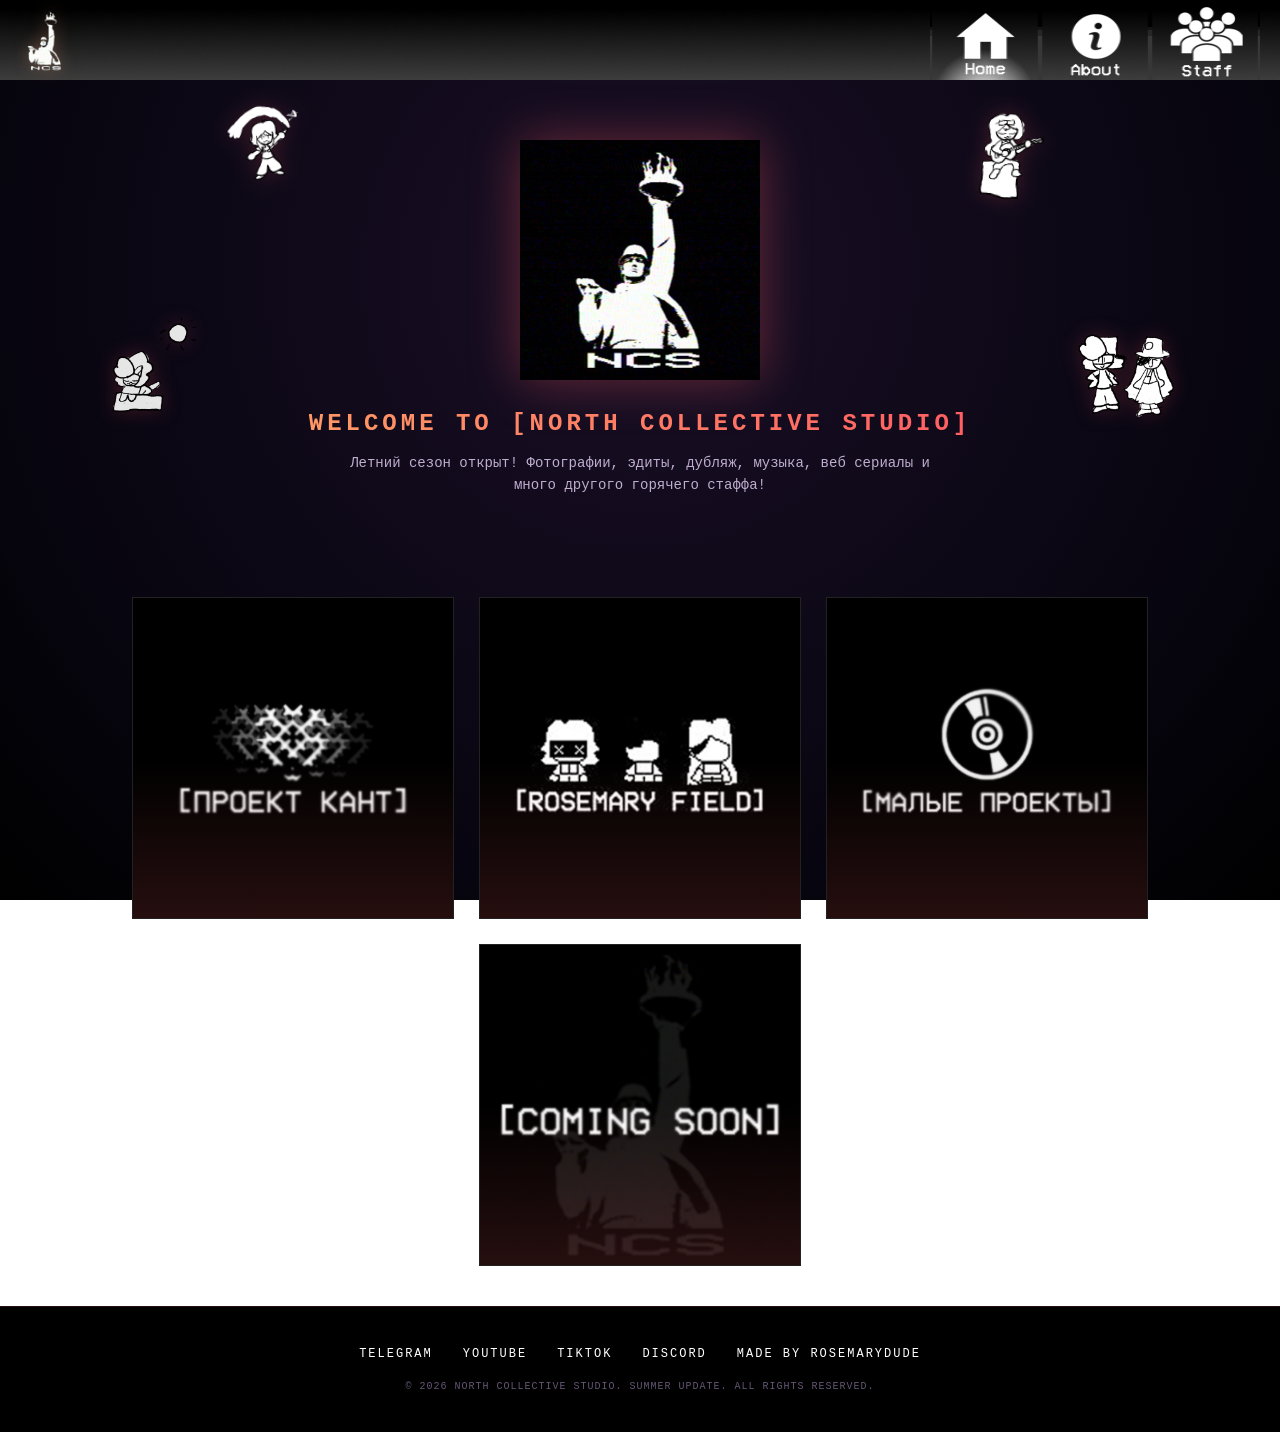
==== index.html @ 82d9cd13 "Update index.html" ====
<!DOCTYPE html>
<html lang="ru">
<head>
    <meta charset="UTF-8">
    <meta name="viewport" content="width=device-width, initial-scale=1.0">
    <title>North Collective Studio</title>
    <link rel="icon" type="image/x-icon" href="favicon/favicon.ico">
    <link rel="icon" type="image/png" sizes="16x16" href="favicon/favicon-16x16.png">
    <link rel="icon" type="image/png" sizes="32x32" href="favicon/favicon-32x32.png">
    <link rel="icon" type="image/png" sizes="192x192" href="favicon/android-chrome-192x192.png">
    <link rel="icon" type="image/png" sizes="512x512" href="favicon/android-chrome-512x512.png">
    <link class="apple-touch-icon" sizes="180x180" href="favicon/apple-touch-icon.png">
    <link rel="manifest" href="favicon/site.webmanifest">
    <style>
        * { 
            margin: 0; 
            padding: 0; 
            box-sizing: border-box; 
        }
        
        ::-webkit-scrollbar {
            width: 8px;
        }
        ::-webkit-scrollbar-track {
            background: #0a0813;
        }
        ::-webkit-scrollbar-thumb {
            background: linear-gradient(180deg, #ff5e62, #ff9966);
            border-radius: 4px;
        }

        body {
            background: radial-gradient(circle at 50% 30%, #1a0f26 0%, #07050f 70%, #000000 100%);
            background-attachment: fixed;
            color: #fff;
            overflow-x: hidden;
            font-family: "Courier New", Courier, monospace;     
            animation: fadeInPage 1.2s ease-in-out;
            display: flex;
            flex-direction: column;
            min-height: 100vh;
        }

        @keyframes fadeInPage {
            from { opacity: 0; }
            to { opacity: 1; }
        }

        .header-container {
            width: 100%;
            height: 80px; 
            background: url('img/topgradient.png') repeat-x;
            background-size: contain;
            display: flex;
            align-items: center;
            justify-content: space-between;
            position: relative;
            z-index: 10;
        }

        .brand-zone {
            display: flex;
            align-items: center;
            height: 100%;
            padding-left: 10px;
        }

        .brand-zone img {
            height: 90%; 
            display: block;
            filter: drop-shadow(0 0 8px rgba(255, 153, 102, 0.3));
        }

        .nav-zone {
            display: flex;
            height: 100%;
            padding-right: 20px; 
        }

        .nav-button {
            display: block;
            height: 100%;
            position: relative;
            width: 110px;
            transition: transform 0.2s ease;
        }

        .nav-button:hover {
            transform: translateY(-2px);
        }

        .nav-button img {
            position: absolute;
            top: 0;
            left: 0;
            height: 100%;
            width: 100%;
            display: block;
        }

        .nav-link { cursor: pointer; }
        .nav-link img { transition: opacity 0.4s ease-in-out; }
        .nav-link img.static { opacity: 1; z-index: 2; }
        .nav-link img.active { opacity: 0; z-index: 1; }
        .nav-link:hover img.static { opacity: 0; }
        .nav-link:hover img.active { opacity: 1; }

        .nav-static { cursor: default; }
        .nav-static img { opacity: 1; z-index: 2; }

        .hero-section {
            display: flex;
            flex-direction: column;
            align-items: center;
            text-align: center;
            padding: 60px 20px;
            position: relative; 
            max-width: 1200px; 
            margin: 0 auto;
            width: 100%;
        }

        .main-statue {
            width: 300px;
            max-width: 80%;
            margin-bottom: 25px;
            filter: drop-shadow(0 0 25px rgba(255, 94, 98, 0.35));
            animation: floatMain 4s ease-in-out infinite;
            position: relative;
            z-index: 2;
        }

        @keyframes floatMain {
            0% { transform: translateY(0px); }
            50% { transform: translateY(-8px); }
            100% { transform: translateY(0px); }
        }

        .hero-title {
            font-size: 24px;
            letter-spacing: 4px;
            text-transform: uppercase;
            margin-bottom: 15px;
            background: linear-gradient(45deg, #ff9966, #ff5e62);
            background-clip: text;
            -webkit-background-clip: text;
            -webkit-text-fill-color: transparent;
            position: relative;
            z-index: 2;
        }

        .hero-subtitle {
            font-size: 14px;
            color: #bfaecf;
            max-width: 600px;
            line-height: 1.6;
            position: relative;
            z-index: 2;
        }

        .hero-mascot {
            position: absolute;
            height: auto;
            z-index: 1;
            filter: drop-shadow(0 0 10px rgba(255, 94, 98, 0.2));
            transition: transform 0.3s cubic-bezier(0.175, 0.885, 0.32, 1.275);
            opacity: 0;
            will-change: transform, opacity;
        }

        .hero-mascot:hover {
            transform: scale(1.15) rotate(3deg) !important; 
            z-index: 3;
        }

        @keyframes mascotFadeInUp1 {
            0% { opacity: 0; transform: translateY(40px) rotate(-10deg); }
            100% { opacity: 1; transform: translateY(0px) rotate(-4deg); }
        }
        @keyframes mascotFadeInUp2 {
            0% { opacity: 0; transform: translateY(40px) rotate(10deg); }
            100% { opacity: 1; transform: translateY(0px) rotate(4deg); }
        }
        @keyframes mascotFadeInUp3 {
            0% { opacity: 0; transform: translateX(-40px) translateY(20px) rotate(-5deg); }
            100% { opacity: 1; transform: translateX(0px) translateY(0px) rotate(0deg); }
        }
        @keyframes mascotFadeInUp4 {
            0% { opacity: 0; transform: translateX(40px) translateY(20px) rotate(5deg); }
            100% { opacity: 1; transform: translateX(0px) translateY(0px) rotate(0deg); }
        }

        @keyframes floatMascot1 {
            0%, 100% { transform: translateY(0px) rotate(-4deg); }
            50% { transform: translateY(-12px) rotate(0deg); }
        }
        @keyframes floatMascot2 {
            0%, 100% { transform: translateY(0px) rotate(4deg); }
            50% { transform: translateY(-10px) rotate(0deg); }
        }
        @keyframes floatMascot3 {
            0%, 100% { transform: translateY(0px) rotate(0deg); }
            50% { transform: translateY(-8px) rotate(3deg); }
        }
        @keyframes floatMascot4 {
            0%, 100% { transform: translateY(0px) rotate(0deg); }
            50% { transform: translateY(-9px) rotate(-3deg); }
        }

        .mascot-insom {
            width: 100px;
            top: 20px;
            left: 15%;
            animation: mascotFadeInUp1 1.2s cubic-bezier(0.25, 1, 0.5, 1) 0.3s forwards, 
                       floatMascot1 3.8s ease-in-out infinite 1.5s;
        }

        .mascot-tanya {
            width: 110px;
            top: 15px;
            right: 15%;
            animation: mascotFadeInUp2 1.2s cubic-bezier(0.25, 1, 0.5, 1) 0.5s forwards, 
                       floatMascot2 4.2s ease-in-out infinite 1.7s;
        }

        .mascot-cat {
            width: 120px;
            top: 50%;
            transform: translateY(-50%);
            left: 4%;
            animation: mascotFadeInUp3 1.2s cubic-bezier(0.25, 1, 0.5, 1) 0.7s forwards, 
                       floatMascot3 4.0s ease-in-out infinite 1.9s;
        }

        .mascot-rosem {
            width: 125px;
            top: 50%;
            transform: translateY(-50%);
            right: 4%;
            animation: mascotFadeInUp4 1.2s cubic-bezier(0.25, 1, 0.5, 1) 0.9s forwards, 
                       floatMascot4 4.5s ease-in-out infinite 2.1s;
        }

        .main-grid {
            display: flex;
            justify-content: center;
            flex-wrap: wrap;
            gap: 25px;
            padding: 40px 20px;
            max-width: 1200px;
            margin: 0 auto;
            flex: 1; 
        }

        .external-card {
            text-decoration: none;
            position: relative;
            overflow: hidden;
            border: 1px solid #222;
            transition: all 0.4s cubic-bezier(0.175, 0.885, 0.32, 1.275);
            background: #0a0a0a;
        }

        .external-card::after {
            content: "";
            position: absolute;
            top: 0; left: 0; right: 0; bottom: 0;
            background: linear-gradient(180deg, rgba(0,0,0,0) 50%, rgba(255, 94, 98, 0.15) 100%);
            pointer-events: none;
            transition: opacity 0.3s;
        }

        .external-card img {
            display: block;
            width: 320px; 
            height: auto;
            transition: filter 0.3s, transform 0.6s;
        }

        .external-card:hover {
            transform: translateY(-8px);
            border-color: rgba(255, 153, 102, 0.4);
            box-shadow: 0 10px 25px rgba(255, 94, 98, 0.2);
        }

        .external-card:hover img {
            transform: scale(1.05); 
            filter: brightness(1.1) saturate(1.1);
        }

        footer {
            padding: 40px 20px;
            border-top: 1px solid rgba(255, 94, 98, 0.15);
            text-align: center;
            background-color: #000;
        }

        .footer-socials {
            display: flex;
            justify-content: center;
            gap: 30px;
            margin-bottom: 20px;
        }

        .social-link {
            color: #fff;
            text-decoration: none;
            font-size: 12px;
            letter-spacing: 2px;
            text-transform: uppercase;
            transition: color 0.3s;
        }

        .social-link:hover {
            color: #ff9966;
            text-shadow: 0 0 10px rgba(255, 153, 102, 0.4);
        }

        .copyright {
            font-size: 10px;
            color: #635673;
            letter-spacing: 1px;
        }

        @media (max-width: 1024px) {
            .mascot-insom { left: 8%; }
            .mascot-tanya { right: 8%; }
            .mascot-cat { left: 2%; width: 90px; }
            .mascot-rosem { right: 2%; width: 95px; }
        }


        @media (max-width: 768px) {
            .header-container { height: 60px; }
            .nav-button { width: 80px; }
            
            .hero-title { font-size: 18px; letter-spacing: 2px; }
            .hero-subtitle { font-size: 12px; }
            .main-statue { width: 190px; }


            .hero-mascot {
                position: absolute;
                display: block;
                opacity: 0; 
            }


            .mascot-insom {
                width: 65px !important;
                top: 10px !important;
                left: 5% !important;
            }

            .mascot-tanya {
                width: 75px !important;
                top: 5px !important;
                right: 5% !important;
            }

            .mascot-cat {
                width: 75px !important;
                top: 42% !important;
                left: 2% !important;
                transform: translateY(-50%) !important;
            }

            .mascot-rosem {
                width: 80px !important;
                top: 42% !important;
                right: 2% !important;
                transform: translateY(-50%) !important;
            }
            
            .hero-section {
                padding: 40px 10px;
            }

            .external-card img {
                width: 100%; 
                max-width: 400px;
            }

            .footer-socials {
                flex-direction: column;
                gap: 15px;
            }
        }
    </style>
</head>
<body>

    <header class="header-container">
        <div class="brand-zone">
            <img src="img/logo.png" alt="Логотип НКС">
        </div>

        <nav class="nav-zone">
            <div class="nav-button nav-static">
                <img src="img/home_buttonACT.png" alt="Главная страница">
            </div>
            
            <a href="about.html" class="nav-button nav-link">
                <img src="img/about_button.png" alt="О нас" class="static">
                <img src="img/about_buttonACT.png" alt="О нас(наводка хых)" class="active">
            </a>
            <a href="staff.html" class="nav-button nav-link">
                <img src="img/staff_button.png" alt="Персонал" class="static">
                <img src="img/staff_buttonACT.png" alt="Персонал(наводка хых)" class="active"> 
            </a>
        </nav>
    </header>

    <section class="hero-section">
        <img src="img/INSOM.png" alt="Mascot INSOM" class="hero-mascot mascot-insom">
        <img src="img/tanyaandguitar.png" alt="Mascot Tanya" class="hero-mascot mascot-tanya">
        
        <a href="DeskPET.html" class="hero-mascot mascot-cat" target="_blank">
            <img src="img/whatthefuckareyoudoinghererdudecat.png" alt="Mascot Cat" style="width: 100%; height: auto; display: block;">
        </a>
        
        <a href="FILE_ARCHIVE_ROSEM.html" class="hero-mascot mascot-rosem" target="_blank">
            <img src="img/rosemandrenya.png" alt="Mascot Rosem" style="width: 100%; height: auto; display: block;">
        </a>

        <a href="buhaet.html">
            <img src="img/logo big.jpg" alt="Statue" class="main-statue">
        </a>
        
        <h1 class="hero-title">Welcome to [North Collective Studio]</h1>
        <p class="hero-subtitle">
            Летний сезон открыт! Фотографии, эдиты, дубляж, музыка, веб сериалы и много другого горячего стаффа!
        </p>
    </section>

    <main class="main-grid">
        <a href="projectkant.html" target="_self" class="external-card">
            <img src="projects/projectkant/logo.png" alt="Карточка Проекта 1">
        </a>
        <a href="rosemfield.html" target="_self" class="external-card">
            <img src="projects/rf/logomain.png" alt="Карточка Проекта 2">
        </a>
        <a href="mikpr.html" target="_self" class="external-card">
            <img src="projects/MalProjec/logomain.png" alt="Карточка Проекта 3">
        </a>
        <a href="comingsoon.html" target="_self" class="external-card">
            <img src="img/comingsoon.png" alt="Карточка Проекта 4">
        </a>
    </main>

    <footer>
        <div class="footer-socials">
            <a href="https://t.me/NORTHCOLLECTIVECH" class="social-link">Telegram</a>
            <a href="https://www.youtube.com/@NORTHCOLLECTIVESTUDIO" class="social-link">YouTube</a>
            <a href="https://www.tiktok.com/@NORTHCOLLECTIVESTUDIO" class="social-link">Tiktok</a>
            <a href="https://discord.gg/PkZDTJNb5T" class="social-link">Discord</a>
            <a href="https://rosemguy.github.io/" class="social-link">Made By RosemaryDude</a>
        </div>
        <p class="copyright">© 2026 NORTH COLLECTIVE STUDIO. SUMMER UPDATE. ALL RIGHTS RESERVED.</p>
    </footer>

</body>
</html>
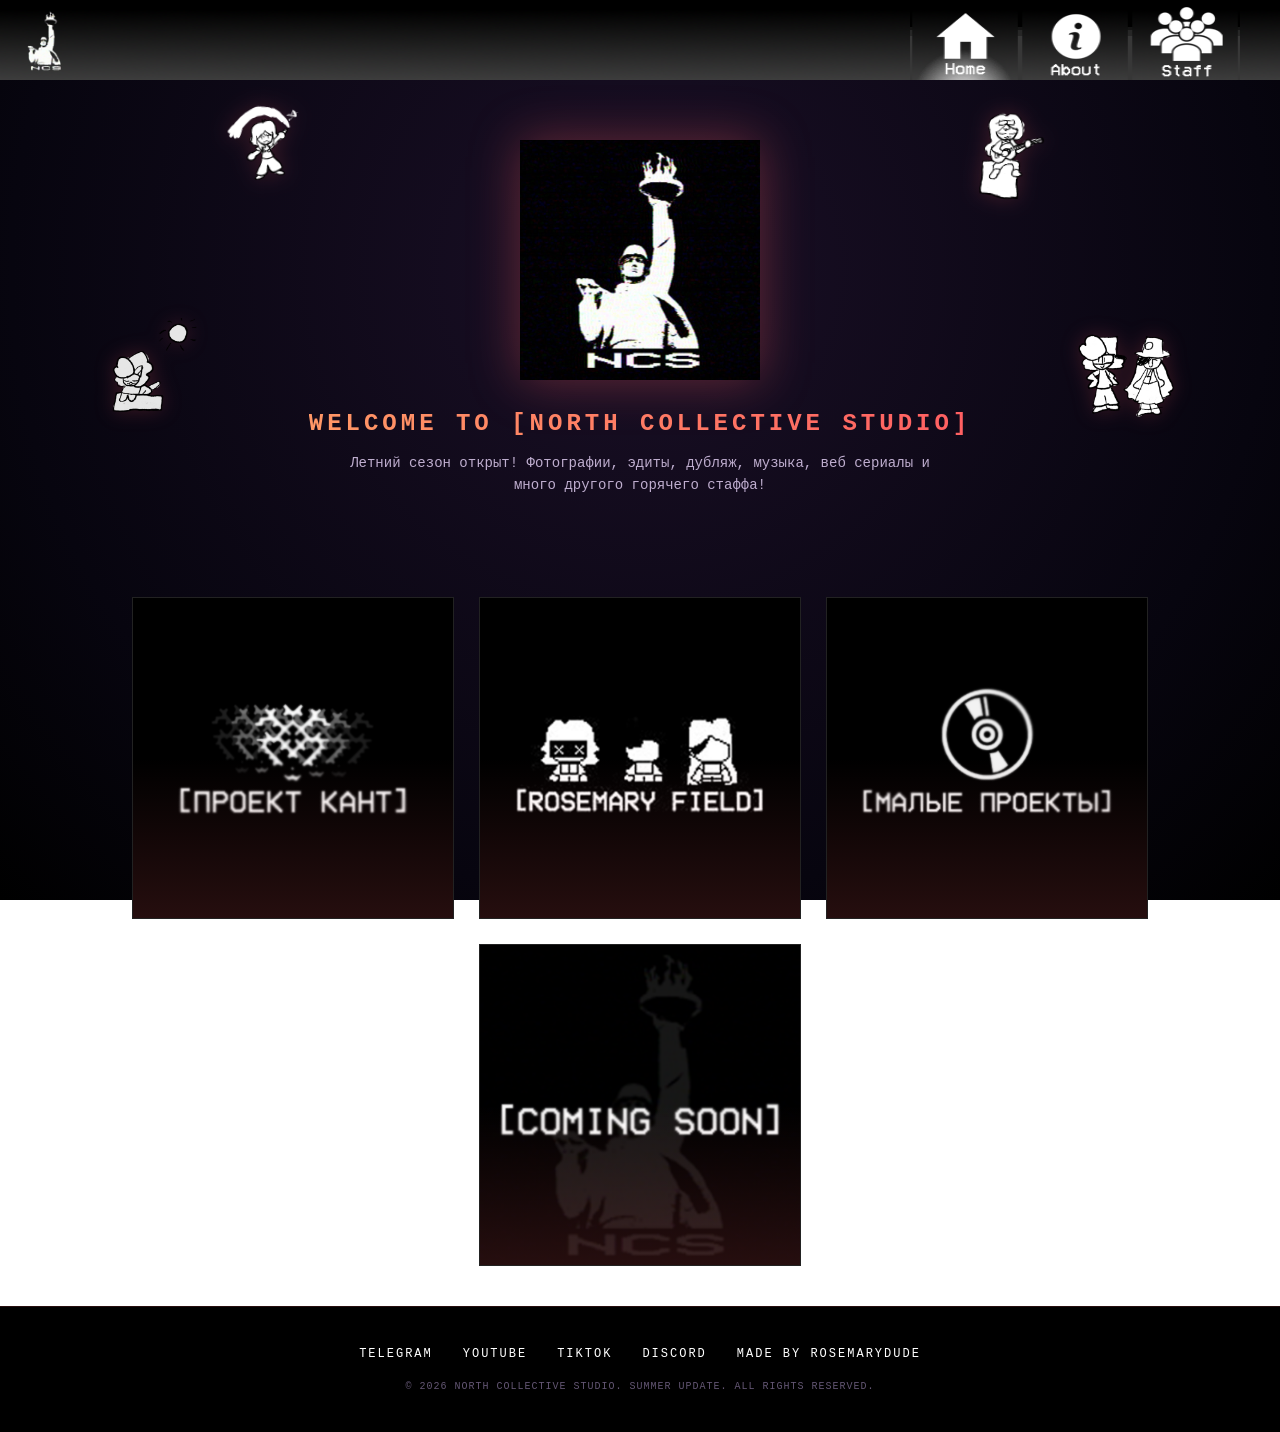
==== commit b398d043: "BIG TEH UPDATE" ====
--- a/index.html
+++ b/index.html
@@ -4,6 +4,7 @@
     <meta charset="UTF-8">
     <meta name="viewport" content="width=device-width, initial-scale=1.0">
     <title>North Collective Studio</title>
+    <link rel="stylesheet" href="style.css">
     <link rel="icon" type="image/x-icon" href="favicon/favicon.ico">
     <link rel="icon" type="image/png" sizes="16x16" href="favicon/favicon-16x16.png">
     <link rel="icon" type="image/png" sizes="32x32" href="favicon/favicon-32x32.png">
@@ -12,22 +13,6 @@
     <link class="apple-touch-icon" sizes="180x180" href="favicon/apple-touch-icon.png">
     <link rel="manifest" href="favicon/site.webmanifest">
     <style>
-        * { 
-            margin: 0; 
-            padding: 0; 
-            box-sizing: border-box; 
-        }
-        
-        ::-webkit-scrollbar {
-            width: 8px;
-        }
-        ::-webkit-scrollbar-track {
-            background: #0a0813;
-        }
-        ::-webkit-scrollbar-thumb {
-            background: linear-gradient(180deg, #ff5e62, #ff9966);
-            border-radius: 4px;
-        }
 
         body {
             background: radial-gradient(circle at 50% 30%, #1a0f26 0%, #07050f 70%, #000000 100%);
@@ -41,279 +26,11 @@
             min-height: 100vh;
         }
 
-        @keyframes fadeInPage {
-            from { opacity: 0; }
-            to { opacity: 1; }
-        }
-
-        .header-container {
-            width: 100%;
-            height: 80px; 
-            background: url('img/topgradient.png') repeat-x;
-            background-size: contain;
-            display: flex;
-            align-items: center;
-            justify-content: space-between;
-            position: relative;
-            z-index: 10;
-        }
-
-        .brand-zone {
-            display: flex;
-            align-items: center;
-            height: 100%;
-            padding-left: 10px;
-        }
-
-        .brand-zone img {
-            height: 90%; 
-            display: block;
-            filter: drop-shadow(0 0 8px rgba(255, 153, 102, 0.3));
-        }
-
-        .nav-zone {
-            display: flex;
-            height: 100%;
-            padding-right: 20px; 
-        }
-
-        .nav-button {
-            display: block;
-            height: 100%;
-            position: relative;
-            width: 110px;
-            transition: transform 0.2s ease;
-        }
-
-        .nav-button:hover {
-            transform: translateY(-2px);
-        }
-
-        .nav-button img {
-            position: absolute;
-            top: 0;
-            left: 0;
-            height: 100%;
-            width: 100%;
-            display: block;
-        }
-
-        .nav-link { cursor: pointer; }
-        .nav-link img { transition: opacity 0.4s ease-in-out; }
-        .nav-link img.static { opacity: 1; z-index: 2; }
-        .nav-link img.active { opacity: 0; z-index: 1; }
-        .nav-link:hover img.static { opacity: 0; }
-        .nav-link:hover img.active { opacity: 1; }
-
-        .nav-static { cursor: default; }
-        .nav-static img { opacity: 1; z-index: 2; }
-
-        .hero-section {
-            display: flex;
-            flex-direction: column;
-            align-items: center;
-            text-align: center;
-            padding: 60px 20px;
-            position: relative; 
-            max-width: 1200px; 
-            margin: 0 auto;
-            width: 100%;
-        }
-
-        .main-statue {
-            width: 300px;
-            max-width: 80%;
-            margin-bottom: 25px;
-            filter: drop-shadow(0 0 25px rgba(255, 94, 98, 0.35));
-            animation: floatMain 4s ease-in-out infinite;
-            position: relative;
-            z-index: 2;
-        }
-
-        @keyframes floatMain {
-            0% { transform: translateY(0px); }
-            50% { transform: translateY(-8px); }
-            100% { transform: translateY(0px); }
-        }
-
-        .hero-title {
-            font-size: 24px;
-            letter-spacing: 4px;
-            text-transform: uppercase;
-            margin-bottom: 15px;
-            background: linear-gradient(45deg, #ff9966, #ff5e62);
-            background-clip: text;
-            -webkit-background-clip: text;
-            -webkit-text-fill-color: transparent;
-            position: relative;
-            z-index: 2;
-        }
-
-        .hero-subtitle {
-            font-size: 14px;
-            color: #bfaecf;
-            max-width: 600px;
-            line-height: 1.6;
-            position: relative;
-            z-index: 2;
-        }
-
-        .hero-mascot {
-            position: absolute;
-            height: auto;
-            z-index: 1;
-            filter: drop-shadow(0 0 10px rgba(255, 94, 98, 0.2));
-            transition: transform 0.3s cubic-bezier(0.175, 0.885, 0.32, 1.275);
-            opacity: 0;
-            will-change: transform, opacity;
-        }
-
-        .hero-mascot:hover {
-            transform: scale(1.15) rotate(3deg) !important; 
-            z-index: 3;
-        }
-
-        @keyframes mascotFadeInUp1 {
-            0% { opacity: 0; transform: translateY(40px) rotate(-10deg); }
-            100% { opacity: 1; transform: translateY(0px) rotate(-4deg); }
-        }
-        @keyframes mascotFadeInUp2 {
-            0% { opacity: 0; transform: translateY(40px) rotate(10deg); }
-            100% { opacity: 1; transform: translateY(0px) rotate(4deg); }
-        }
-        @keyframes mascotFadeInUp3 {
-            0% { opacity: 0; transform: translateX(-40px) translateY(20px) rotate(-5deg); }
-            100% { opacity: 1; transform: translateX(0px) translateY(0px) rotate(0deg); }
-        }
-        @keyframes mascotFadeInUp4 {
-            0% { opacity: 0; transform: translateX(40px) translateY(20px) rotate(5deg); }
-            100% { opacity: 1; transform: translateX(0px) translateY(0px) rotate(0deg); }
-        }
-
-        @keyframes floatMascot1 {
-            0%, 100% { transform: translateY(0px) rotate(-4deg); }
-            50% { transform: translateY(-12px) rotate(0deg); }
-        }
-        @keyframes floatMascot2 {
-            0%, 100% { transform: translateY(0px) rotate(4deg); }
-            50% { transform: translateY(-10px) rotate(0deg); }
-        }
-        @keyframes floatMascot3 {
-            0%, 100% { transform: translateY(0px) rotate(0deg); }
-            50% { transform: translateY(-8px) rotate(3deg); }
-        }
-        @keyframes floatMascot4 {
-            0%, 100% { transform: translateY(0px) rotate(0deg); }
-            50% { transform: translateY(-9px) rotate(-3deg); }
-        }
-
-        .mascot-insom {
-            width: 100px;
-            top: 20px;
-            left: 15%;
-            animation: mascotFadeInUp1 1.2s cubic-bezier(0.25, 1, 0.5, 1) 0.3s forwards, 
-                       floatMascot1 3.8s ease-in-out infinite 1.5s;
-        }
-
-        .mascot-tanya {
-            width: 110px;
-            top: 15px;
-            right: 15%;
-            animation: mascotFadeInUp2 1.2s cubic-bezier(0.25, 1, 0.5, 1) 0.5s forwards, 
-                       floatMascot2 4.2s ease-in-out infinite 1.7s;
-        }
-
-        .mascot-cat {
-            width: 120px;
-            top: 50%;
-            transform: translateY(-50%);
-            left: 4%;
-            animation: mascotFadeInUp3 1.2s cubic-bezier(0.25, 1, 0.5, 1) 0.7s forwards, 
-                       floatMascot3 4.0s ease-in-out infinite 1.9s;
-        }
-
-        .mascot-rosem {
-            width: 125px;
-            top: 50%;
-            transform: translateY(-50%);
-            right: 4%;
-            animation: mascotFadeInUp4 1.2s cubic-bezier(0.25, 1, 0.5, 1) 0.9s forwards, 
-                       floatMascot4 4.5s ease-in-out infinite 2.1s;
-        }
-
-        .main-grid {
-            display: flex;
-            justify-content: center;
-            flex-wrap: wrap;
-            gap: 25px;
-            padding: 40px 20px;
-            max-width: 1200px;
-            margin: 0 auto;
-            flex: 1; 
-        }
-
-        .external-card {
-            text-decoration: none;
-            position: relative;
-            overflow: hidden;
-            border: 1px solid #222;
-            transition: all 0.4s cubic-bezier(0.175, 0.885, 0.32, 1.275);
-            background: #0a0a0a;
-        }
-
-        .external-card::after {
-            content: "";
-            position: absolute;
-            top: 0; left: 0; right: 0; bottom: 0;
-            background: linear-gradient(180deg, rgba(0,0,0,0) 50%, rgba(255, 94, 98, 0.15) 100%);
-            pointer-events: none;
-            transition: opacity 0.3s;
-        }
-
-        .external-card img {
-            display: block;
-            width: 320px; 
-            height: auto;
-            transition: filter 0.3s, transform 0.6s;
-        }
-
-        .external-card:hover {
-            transform: translateY(-8px);
-            border-color: rgba(255, 153, 102, 0.4);
-            box-shadow: 0 10px 25px rgba(255, 94, 98, 0.2);
-        }
-
-        .external-card:hover img {
-            transform: scale(1.05); 
-            filter: brightness(1.1) saturate(1.1);
-        }
-
         footer {
             padding: 40px 20px;
             border-top: 1px solid rgba(255, 94, 98, 0.15);
             text-align: center;
             background-color: #000;
-        }
-
-        .footer-socials {
-            display: flex;
-            justify-content: center;
-            gap: 30px;
-            margin-bottom: 20px;
-        }
-
-        .social-link {
-            color: #fff;
-            text-decoration: none;
-            font-size: 12px;
-            letter-spacing: 2px;
-            text-transform: uppercase;
-            transition: color 0.3s;
-        }
-
-        .social-link:hover {
-            color: #ff9966;
-            text-shadow: 0 0 10px rgba(255, 153, 102, 0.4);
         }
 
         .copyright {
--- a/style.css
+++ b/style.css
@@ -0,0 +1,701 @@
+* { 
+            margin: 0; 
+            padding: 0; 
+            box-sizing: border-box; 
+        }
+
+        ::-webkit-scrollbar {
+            width: 8px;
+        }
+        ::-webkit-scrollbar-track {
+            background: #0a0813;
+        }
+        ::-webkit-scrollbar-thumb {
+            background: linear-gradient(180deg, #ff5e62, #ff9966);
+            border-radius: 4px;
+        }
+
+        .hero-section {
+            display: flex;
+            flex-direction: column;
+            align-items: center;
+            text-align: center;
+            padding: 60px 20px;
+            position: relative; 
+            max-width: 1200px; 
+            margin: 0 auto;
+            width: 100%;
+        }
+
+        .main-statue {
+            width: 300px;
+            max-width: 80%;
+            margin-bottom: 25px;
+            filter: drop-shadow(0 0 25px rgba(255, 94, 98, 0.35));
+            animation: floatMain 4s ease-in-out infinite;
+            position: relative;
+            z-index: 2;
+        }
+
+        @keyframes floatMain {
+            0% { transform: translateY(0px); }
+            50% { transform: translateY(-8px); }
+            100% { transform: translateY(0px); }
+        }
+
+        .hero-title {
+            font-size: 24px;
+            letter-spacing: 4px;
+            text-transform: uppercase;
+            margin-bottom: 15px;
+            background: linear-gradient(45deg, #ff9966, #ff5e62);
+            background-clip: text;
+            -webkit-background-clip: text;
+            -webkit-text-fill-color: transparent;
+            position: relative;
+            z-index: 2;
+        }
+
+        .hero-subtitle {
+            font-size: 14px;
+            color: #bfaecf;
+            max-width: 600px;
+            line-height: 1.6;
+            position: relative;
+            z-index: 2;
+        }
+
+        .hero-mascot {
+            position: absolute;
+            height: auto;
+            z-index: 1;
+            filter: drop-shadow(0 0 10px rgba(255, 94, 98, 0.2));
+            transition: transform 0.3s cubic-bezier(0.175, 0.885, 0.32, 1.275);
+            opacity: 0;
+            will-change: transform, opacity;
+        }
+
+        .hero-mascot:hover {
+            transform: scale(1.15) rotate(3deg) !important; 
+            z-index: 3;
+        }
+
+        @keyframes mascotFadeInUp1 {
+            0% { opacity: 0; transform: translateY(40px) rotate(-10deg); }
+            100% { opacity: 1; transform: translateY(0px) rotate(-4deg); }
+        }
+        @keyframes mascotFadeInUp2 {
+            0% { opacity: 0; transform: translateY(40px) rotate(10deg); }
+            100% { opacity: 1; transform: translateY(0px) rotate(4deg); }
+        }
+        @keyframes mascotFadeInUp3 {
+            0% { opacity: 0; transform: translateX(-40px) translateY(20px) rotate(-5deg); }
+            100% { opacity: 1; transform: translateX(0px) translateY(0px) rotate(0deg); }
+        }
+        @keyframes mascotFadeInUp4 {
+            0% { opacity: 0; transform: translateX(40px) translateY(20px) rotate(5deg); }
+            100% { opacity: 1; transform: translateX(0px) translateY(0px) rotate(0deg); }
+        }
+
+        @keyframes floatMascot1 {
+            0%, 100% { transform: translateY(0px) rotate(-4deg); }
+            50% { transform: translateY(-12px) rotate(0deg); }
+        }
+        @keyframes floatMascot2 {
+            0%, 100% { transform: translateY(0px) rotate(4deg); }
+            50% { transform: translateY(-10px) rotate(0deg); }
+        }
+        @keyframes floatMascot3 {
+            0%, 100% { transform: translateY(0px) rotate(0deg); }
+            50% { transform: translateY(-8px) rotate(3deg); }
+        }
+        @keyframes floatMascot4 {
+            0%, 100% { transform: translateY(0px) rotate(0deg); }
+            50% { transform: translateY(-9px) rotate(-3deg); }
+        }
+
+        .mascot-insom {
+            width: 100px;
+            top: 20px;
+            left: 15%;
+            animation: mascotFadeInUp1 1.2s cubic-bezier(0.25, 1, 0.5, 1) 0.3s forwards, 
+                       floatMascot1 3.8s ease-in-out infinite 1.5s;
+        }
+
+        .mascot-tanya {
+            width: 110px;
+            top: 15px;
+            right: 15%;
+            animation: mascotFadeInUp2 1.2s cubic-bezier(0.25, 1, 0.5, 1) 0.5s forwards, 
+                       floatMascot2 4.2s ease-in-out infinite 1.7s;
+        }
+
+        .mascot-cat {
+            width: 120px;
+            top: 50%;
+            transform: translateY(-50%);
+            left: 4%;
+            animation: mascotFadeInUp3 1.2s cubic-bezier(0.25, 1, 0.5, 1) 0.7s forwards, 
+                       floatMascot3 4.0s ease-in-out infinite 1.9s;
+        }
+
+        .mascot-rosem {
+            width: 125px;
+            top: 50%;
+            transform: translateY(-50%);
+            right: 4%;
+            animation: mascotFadeInUp4 1.2s cubic-bezier(0.25, 1, 0.5, 1) 0.9s forwards, 
+                       floatMascot4 4.5s ease-in-out infinite 2.1s;
+        }
+
+        .main-grid {
+            display: flex;
+            justify-content: center;
+            flex-wrap: wrap;
+            gap: 25px;
+            padding: 40px 20px;
+            max-width: 1200px;
+            margin: 0 auto;
+            flex: 1; 
+        }
+
+        .external-card {
+            text-decoration: none;
+            position: relative;
+            overflow: hidden;
+            border: 1px solid #222;
+            transition: all 0.4s cubic-bezier(0.175, 0.885, 0.32, 1.275);
+            background: #0a0a0a;
+        }
+
+        .external-card::after {
+            content: "";
+            position: absolute;
+            top: 0; left: 0; right: 0; bottom: 0;
+            background: linear-gradient(180deg, rgba(0,0,0,0) 50%, rgba(255, 94, 98, 0.15) 100%);
+            pointer-events: none;
+            transition: opacity 0.3s;
+        }
+
+        .external-card img {
+            display: block;
+            width: 320px; 
+            height: auto;
+            transition: filter 0.3s, transform 0.6s;
+        }
+
+        .external-card:hover {
+            transform: translateY(-8px);
+            border-color: rgba(255, 153, 102, 0.4);
+            box-shadow: 0 10px 25px rgba(255, 94, 98, 0.2);
+        }
+
+        .external-card:hover img {
+            transform: scale(1.05); 
+            filter: brightness(1.1) saturate(1.1);
+        }
+        
+        body {
+            background-color: #000;
+            color: #fff;
+            overflow-x: hidden;
+            font-family: "Courier New", Courier, monospace;
+            animation: fadeInPage 1.2s ease-in-out;
+        }
+
+        @keyframes fadeInPage {
+            from { opacity: 0; }
+            to { opacity: 1; }
+        }
+
+        
+        .header-container {
+            width: 100%;
+            height: 80px; 
+            background: url('img/topgradient.png') repeat-x;
+            background-size: contain;
+            display: flex;
+            align-items: center;
+            justify-content: space-between;
+            position: relative;
+            z-index: 10;
+        }
+
+        .brand-zone {
+            display: flex;
+            align-items: center;
+            height: 100%;
+            padding-left: 10px;
+        }
+
+        .brand-zone img {
+            height: 90%; 
+            display: block;
+        }
+
+        
+        .nav-zone {
+            display: flex;
+            height: 100%;
+            padding-right: 40px;
+        }
+
+        .nav-button {
+            display: block;
+            height: 100%;
+            position: relative;
+            width: 110px;
+            cursor: pointer;
+        }
+
+        .nav-button img {
+            position: absolute;
+            top: 0;
+            left: 0;
+            height: 100%;
+            width: 100%;
+            display: block;
+            transition: opacity 0.4s ease-in-out;
+        }
+
+        .nav-button img.static { opacity: 1; z-index: 2; }
+        .nav-button img.active { opacity: 0; z-index: 1; }
+
+        .nav-button:hover img.static { opacity: 0; }
+        .nav-button:hover img.active { opacity: 1; }
+
+        
+        .project-container {
+            display: flex;
+            max-width: 1200px;
+            margin: 60px auto;
+            padding: 0 40px;
+            gap: 50px;
+            align-items: flex-start;
+        }
+
+        .project-image-side {
+            flex: 1;
+            position: relative;
+        }
+
+        .project-image-side img {
+            width: 100%;
+            border: 1px solid #333;
+            filter: drop-shadow(0 0 15px rgba(255,255,255,0.05));
+        }
+
+        .project-info-side {
+            flex: 1;
+            display: flex;
+            flex-direction: column;
+        }
+
+        .project-title {
+            font-size: 28px;
+            letter-spacing: 4px;
+            text-transform: uppercase;
+            margin-bottom: 20px;
+            border-bottom: 1px solid #222;
+            padding-bottom: 10px;
+        }
+
+        .project-description {
+            font-size: 15px;
+            color: #aaa;
+            line-height: 1.8;
+            margin-bottom: 30px;
+        }
+
+        
+        .links-grid {
+            display: flex;
+            flex-direction: column;
+            gap: 15px;
+        }
+
+        .external-link {
+            display: inline-block;
+            padding: 12px 20px;
+            border: 1px solid #444;
+            color: #fff;
+            text-decoration: none;
+            text-transform: uppercase;
+            letter-spacing: 2px;
+            font-size: 13px;
+            transition: all 0.3s;
+            text-align: center;
+            background: rgba(255,255,255,0.02);
+        }
+
+        .external-link:hover {
+            background: #fff;
+            color: #000;
+            transform: translateX(10px);
+        }
+
+        
+        @media (max-width: 850px) {
+            .project-container {
+                flex-direction: column;
+                text-align: center;
+            }
+            .external-link:hover {
+                transform: translateY(-5px);
+            }
+        }
+
+        .copyright {
+            font-size: 10px;
+            color: #444;
+            letter-spacing: 2px;
+            text-transform: uppercase;
+        }
+
+        
+        .about-section {
+            max-width: 900px;
+            margin: 60px auto;
+            padding: 0 20px;
+            line-height: 1.6;
+            flex: 1; 
+        }
+
+        .about-title {
+            font-size: 32px;
+            letter-spacing: 5px;
+            text-transform: uppercase;
+            border-bottom: 1px solid #333;
+            padding-bottom: 15px;
+            margin-bottom: 40px;
+        }
+
+        .about-text {
+            font-size: 18px;
+            color: #efefef;
+            margin-bottom: 25px;
+            text-align: left;
+        }
+
+        .info-grid {
+            display: grid;
+            grid-template-columns: 1fr 1fr;
+            gap: 20px;
+            margin-top: 50px;
+            border-top: 1px solid #222;
+            padding-top: 30px;
+        }
+
+        .info-item h4 {
+            color: #666;
+            font-size: 14px;
+            text-transform: uppercase;
+            margin-bottom: 5px;
+        }
+
+        .info-item p {
+            font-size: 16px;
+        }
+
+        
+        footer {
+            padding: 40px 20px;
+            border-top: 1px solid #111;
+            text-align: center;
+            background-color: #000;
+        }
+
+        .footer-socials {
+            display: flex;
+            justify-content: center;
+            gap: 30px;
+            margin-bottom: 20px;
+        }
+
+        .social-link {
+            color: #fff;
+            text-decoration: none;
+            font-size: 12px;
+            letter-spacing: 2px;
+            text-transform: uppercase;
+            transition: color 0.3s;
+        }
+
+        .social-link:hover {
+            color: #ff9966;
+            text-shadow: 0 0 10px rgba(255, 153, 102, 0.4);
+        }
+
+         @keyframes pulseStretch {
+            0% {
+                transform: scale(1, 1);
+                box-shadow: 0 0 15px rgba(0, 102, 255, 0.2);
+            }
+            25% {
+                transform: scale(1.15, 0.90);
+                box-shadow: 0 0 40px rgba(0, 102, 255, 0.7);
+            }
+            50% {
+                transform: scale(1.05, 1.05);
+                box-shadow: 0 0 25px rgba(0, 102, 255, 0.4);
+            }
+            75% {
+                transform: scale(0.90, 1.15);
+                box-shadow: 0 0 40px rgba(0, 102, 255, 0.7);
+            }
+            100% {
+                transform: scale(1, 1);
+                box-shadow: 0 0 15px rgba(0, 102, 255, 0.2);
+            }
+        }
+
+        
+        .tv-frame {
+            position: relative;
+            width: 95vmin; 
+            height: 95vmin;
+            max-width: 750px;
+            max-height: 750px;
+            background: url('img/rosask/tv.png') no-repeat center center;
+            background-size: contain;
+            display: flex;
+            justify-content: center;
+            align-items: center;
+        }
+
+        .crt-screen {
+            position: absolute;
+            top: 11%;
+            left: 11%;
+            width: 78%;
+            height: 61%;
+            background: url('img/rosask/back.png') no-repeat center bottom;
+            background-size: cover;
+            border-radius: 12px; 
+            cursor: pointer;
+            box-shadow: inset 0 0 40px rgba(0, 0, 0, 0.9);
+            animation: crt-flicker 0.15s infinite;
+        }
+
+        .crt-screen::after {
+            content: " ";
+            display: block;
+            position: absolute;
+            top: 0; left: 0; bottom: 0; right: 0;
+            background: linear-gradient(rgba(18, 16, 16, 0) 50%, rgba(0, 0, 0, 0.3) 50%);
+            z-index: 5;
+            background-size: 100% 4px;
+            pointer-events: none;
+        }
+
+        .start-overlay {
+            position: absolute;
+            top: 0;
+            left: 0;
+            width: 100%;
+            height: 100%;
+            background: #050505;
+            z-index: 10;
+            display: flex;
+            justify-content: center;
+            align-items: center;
+        }
+
+        .start-prompt {
+            font-family: 'Courier New', Courier, monospace;
+            color: #33ff33; 
+            font-size: 14px;
+            letter-spacing: 2px;
+            text-shadow: 0 0 8px rgba(51, 255, 51, 0.8);
+            animation: pulse 1s infinite alternate;
+            text-align: center;
+            padding: 10px;
+        }
+
+        .stage {
+            position: absolute;
+            top: 0;
+            left: 0;
+            width: 100%;
+            height: 100%;
+            display: flex;
+            justify-content: center;
+            align-items: flex-end;
+            z-index: 1;
+        }
+
+        .sprite {
+            height: 85%;
+            object-fit: contain;
+            filter: drop-shadow(0 0 10px rgba(0, 0, 0, 0.7));
+            transition: transform 0.1s ease-in-out;
+        }
+
+        .vn-ui-container {
+            position: absolute;
+            bottom: 18%; 
+            left: 6%;
+            right: 6%;
+            z-index: 3;
+        }
+
+        .name-box {
+            display: inline-block;
+            background: #0c0c0c;
+            color: #ffffff;
+            border: 2px solid #3a3a3a;
+            border-bottom: none;
+            padding: 3px 10px;
+            font-size: 11px;
+            font-weight: bold;
+            letter-spacing: 1px;
+            border-radius: 4px 4px 0 0;
+            box-shadow: 0 -2px 5px rgba(0,0,0,0.5);
+        }
+
+        .textbox {
+            background: rgba(13, 13, 13, 0.92); 
+            border: 2px solid #3a3a3a;
+            border-radius: 0 5px 5px 5px;
+            padding: 10px 12px;
+            min-height: 75px; 
+            box-sizing: border-box;
+            box-shadow: 0 4px 10px rgba(0,0,0,0.7);
+            position: relative;
+        }
+
+        .text-content {
+            font-size: 12px; 
+            line-height: 1.4;
+            color: #e5e5e5;
+            padding-right: 10px;
+            word-wrap: break-word;
+        }
+
+        .next-arrow {
+            position: absolute;
+            bottom: 6px;
+            right: 10px;
+            font-size: 9px;
+            color: #888;
+            animation: arrow-blink 0.6s infinite alternate;
+        }
+
+         @keyframes crt-flicker {
+            0% { opacity: 0.993; }
+            50% { opacity: 1; }
+            100% { opacity: 0.996; }
+        }
+
+        @keyframes arrow-blink {
+            0% { opacity: 0.2; transform: translateY(0); }
+            100% { opacity: 1; transform: translateY(2px); }
+        }
+
+        @keyframes pulse {
+            0% { opacity: 0.3; }
+            100% { opacity: 1; }
+        }
+
+        .crt-screen:active .sprite {
+            transform: scale(0.98);
+        }
+
+        
+        .staff-header {
+            text-align: center;
+            margin-top: 60px;
+            margin-bottom: 40px;
+        }
+
+        .staff-header h1 {
+            font-size: 32px;
+            letter-spacing: 6px;
+            text-transform: uppercase;
+            border-bottom: 1px solid #222;
+            display: inline-block;
+            padding-bottom: 10px;
+        }
+
+        .staff-container {
+            max-width: 1000px;
+            margin: 0 auto 100px auto;
+            padding: 0 20px;
+            display: flex;
+            flex-direction: column;
+            gap: 40px;
+        }
+
+        .staff-card {
+            display: flex;
+            align-items: center;
+            gap: 30px;
+            background: rgba(255,255,255,0.02);
+            border: 1px solid #222;
+            padding: 20px;
+            transition: transform 0.3s, border-color 0.3s;
+            cursor: pointer;
+            user-select: none;
+            pointer-events: auto;
+        }
+
+        .staff-card:hover {
+            transform: translateX(10px);
+            border-color: #444;
+            background: rgba(255,255,255,0.05);
+        }
+
+        .staff-photo {
+            width: 150px;
+            height: 150px;
+            flex-shrink: 0;
+            border: 1px solid #333;
+            overflow: hidden;
+            pointer-events: none;
+        }
+
+        .staff-photo img {
+            width: 100%;
+            height: 100%;
+            object-fit: cover;
+            filter: grayscale(0.5);
+            transition: filter 0.3s;
+        }
+
+        .staff-card:hover .staff-photo img {
+            filter: grayscale(0);
+        }
+
+        .staff-info {
+            flex: 1;
+            pointer-events: none; 
+        }
+
+        .staff-name {
+            font-size: 20px;
+            color: #fff;
+            margin-bottom: 5px;
+            text-transform: uppercase;
+            letter-spacing: 2px;
+        }
+
+        .staff-role {
+            font-size: 14px;
+            color: #888;
+            margin-bottom: 10px;
+            font-style: italic;
+        }
+
+        .staff-desc {
+            font-size: 14px;
+            color: #aaa;
+            line-height: 1.6;
+        }
+
+        .staff-year {
+            display: inline-block;
+            margin-top: 10px;
+            font-size: 11px;
+            color: #555;
+            letter-spacing: 1px;
+        }
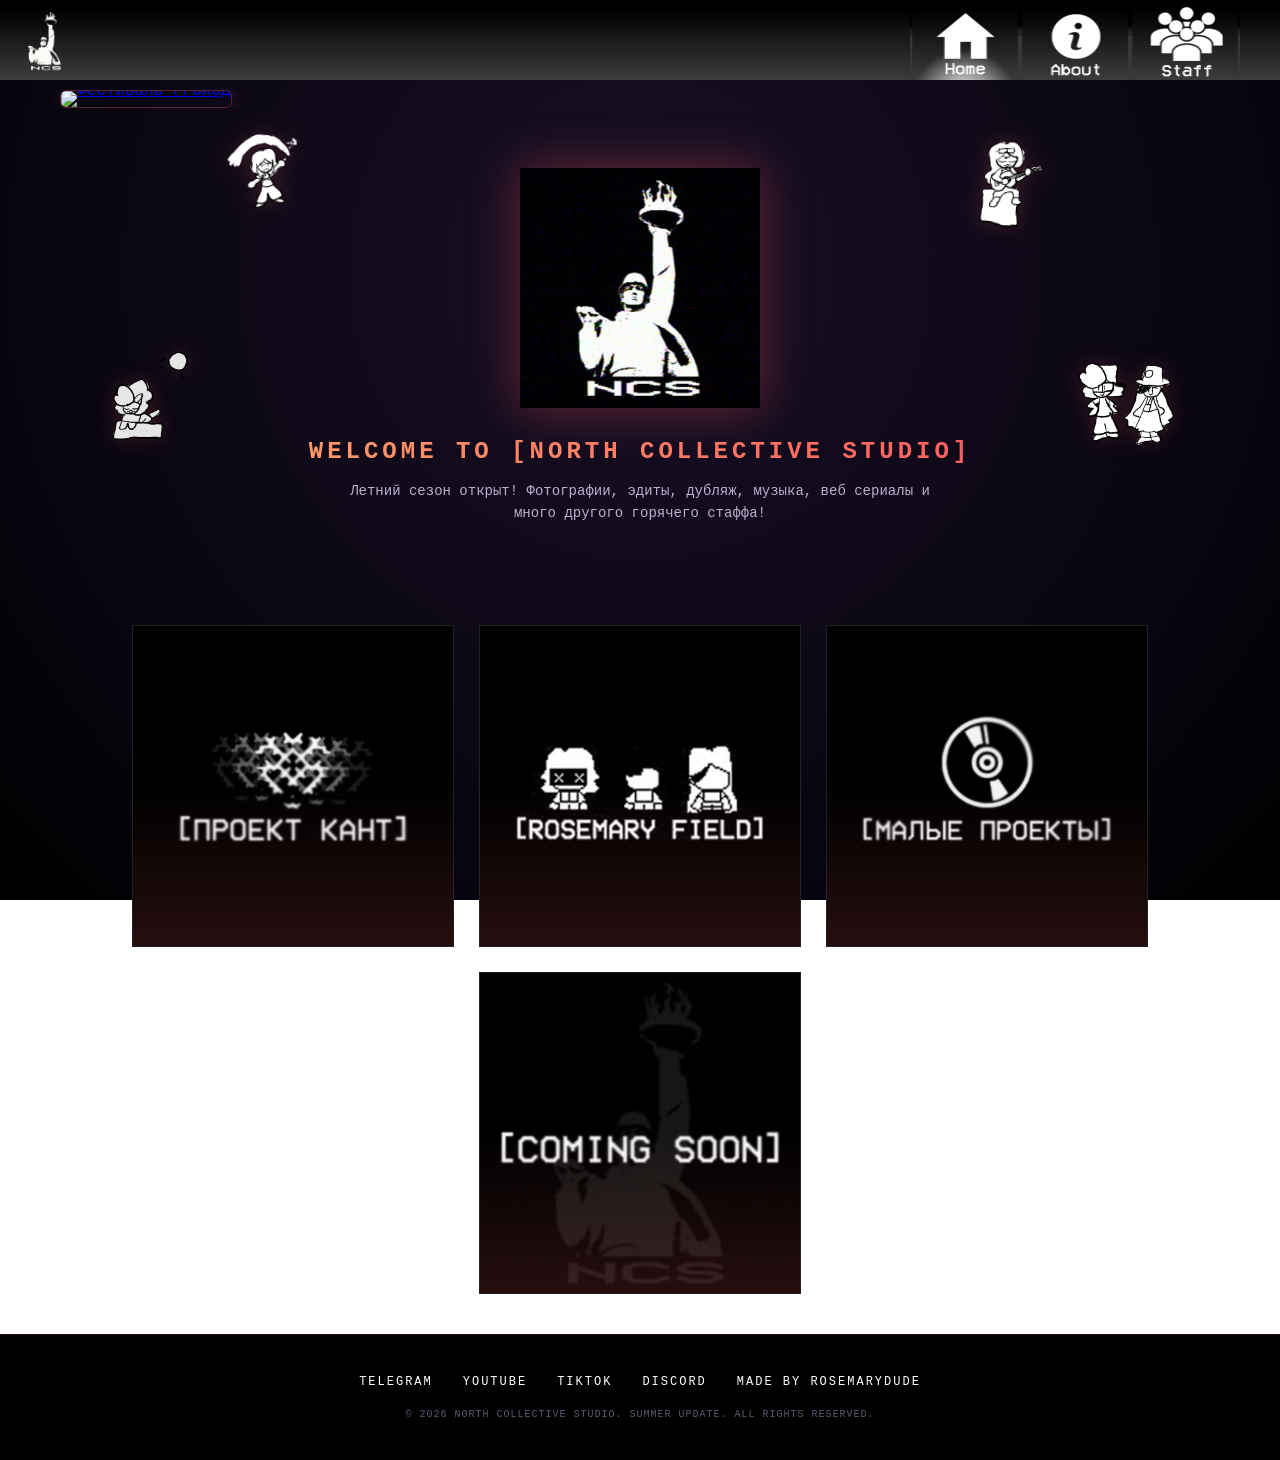
==== commit 88ec2f91: "Add files via upload" ====
--- a/index.html
+++ b/index.html
@@ -9,7 +9,6 @@
     <link rel="icon" type="image/png" sizes="16x16" href="favicon/favicon-16x16.png">
     <link rel="icon" type="image/png" sizes="32x32" href="favicon/favicon-32x32.png">
     <link rel="icon" type="image/png" sizes="192x192" href="favicon/android-chrome-192x192.png">
-    <link rel="icon" type="image/png" sizes="512x512" href="favicon/android-chrome-512x512.png">
     <link class="apple-touch-icon" sizes="180x180" href="favicon/apple-touch-icon.png">
     <link rel="manifest" href="favicon/site.webmanifest">
     <style>
@@ -26,6 +25,33 @@
             min-height: 100vh;
         }
 
+        
+        .top-banner-link {
+            display: block;
+            width: 100%;
+            max-width: 1200px; 
+            margin: 10px auto 0 auto; 
+            padding: 0 20px; 
+            box-sizing: border-box;
+            overflow: hidden;
+            line-height: 0;
+            transition: transform 0.2s ease, filter 0.2s ease;
+        }
+
+        .top-banner-link:hover {
+            transform: translateY(-2px); 
+            filter: brightness(1.1); 
+        }
+
+        .top-banner-img {
+            width: 100%;
+            height: 105px; 
+            object-fit: cover; 
+            border-radius: 6px; 
+            border: 1px solid rgba(255, 94, 98, 0.3); 
+            box-shadow: 0 0 15px rgba(255, 94, 98, 0.15); 
+        }
+
         footer {
             padding: 40px 20px;
             border-top: 1px solid rgba(255, 94, 98, 0.15);
@@ -55,13 +81,19 @@
             .hero-subtitle { font-size: 12px; }
             .main-statue { width: 190px; }
 
+            .top-banner-link {
+                padding: 0 10px;
+                margin-top: 10px;
+            }
+            .top-banner-img {
+                height: 45px; 
+            }
 
             .hero-mascot {
                 position: absolute;
                 display: block;
                 opacity: 0; 
             }
-
 
             .mascot-insom {
                 width: 65px !important;
@@ -107,6 +139,7 @@
 </head>
 <body>
 
+    
     <header class="header-container">
         <div class="brand-zone">
             <img src="img/logo.png" alt="Логотип НКС">
@@ -128,6 +161,12 @@
         </nav>
     </header>
 
+    
+    <a href="reimu.html" class="top-banner-link">
+        <img src="img/test.jpg" alt="Фестиваль ГРОХОД " class="top-banner-img">
+    </a>
+
+    
     <section class="hero-section">
         <img src="img/INSOM.png" alt="Mascot INSOM" class="hero-mascot mascot-insom">
         <img src="img/tanyaandguitar.png" alt="Mascot Tanya" class="hero-mascot mascot-tanya">
@@ -150,6 +189,7 @@
         </p>
     </section>
 
+    
     <main class="main-grid">
         <a href="projectkant.html" target="_self" class="external-card">
             <img src="projects/projectkant/logo.png" alt="Карточка Проекта 1">
@@ -165,6 +205,7 @@
         </a>
     </main>
 
+    
     <footer>
         <div class="footer-socials">
             <a href="https://t.me/NORTHCOLLECTIVECH" class="social-link">Telegram</a>
--- a/style.css
+++ b/style.css
@@ -545,36 +545,36 @@
             color: #ffffff;
             border: 2px solid #3a3a3a;
             border-bottom: none;
-            padding: 3px 10px;
+            padding: 3px 10px; 
             font-size: 11px;
             font-weight: bold;
             letter-spacing: 1px;
             border-radius: 4px 4px 0 0;
             box-shadow: 0 -2px 5px rgba(0,0,0,0.5);
         }
-
+        
         .textbox {
-            background: rgba(13, 13, 13, 0.92); 
+            background: rgba(13, 13, 13, 0.85); 
             border: 2px solid #3a3a3a;
             border-radius: 0 5px 5px 5px;
-            padding: 10px 12px;
-            min-height: 75px; 
+            padding: 8px 12px; 
+            min-height: 54px;
             box-sizing: border-box;
             box-shadow: 0 4px 10px rgba(0,0,0,0.7);
             position: relative;
         }
-
+        
         .text-content {
-            font-size: 12px; 
-            line-height: 1.4;
+            font-size: 11px;
+            line-height: 1.4; 
             color: #e5e5e5;
-            padding-right: 10px;
+            padding-right: 15px;
             word-wrap: break-word;
         }
-
+        
         .next-arrow {
             position: absolute;
-            bottom: 6px;
+            bottom: 6px; 
             right: 10px;
             font-size: 9px;
             color: #888;
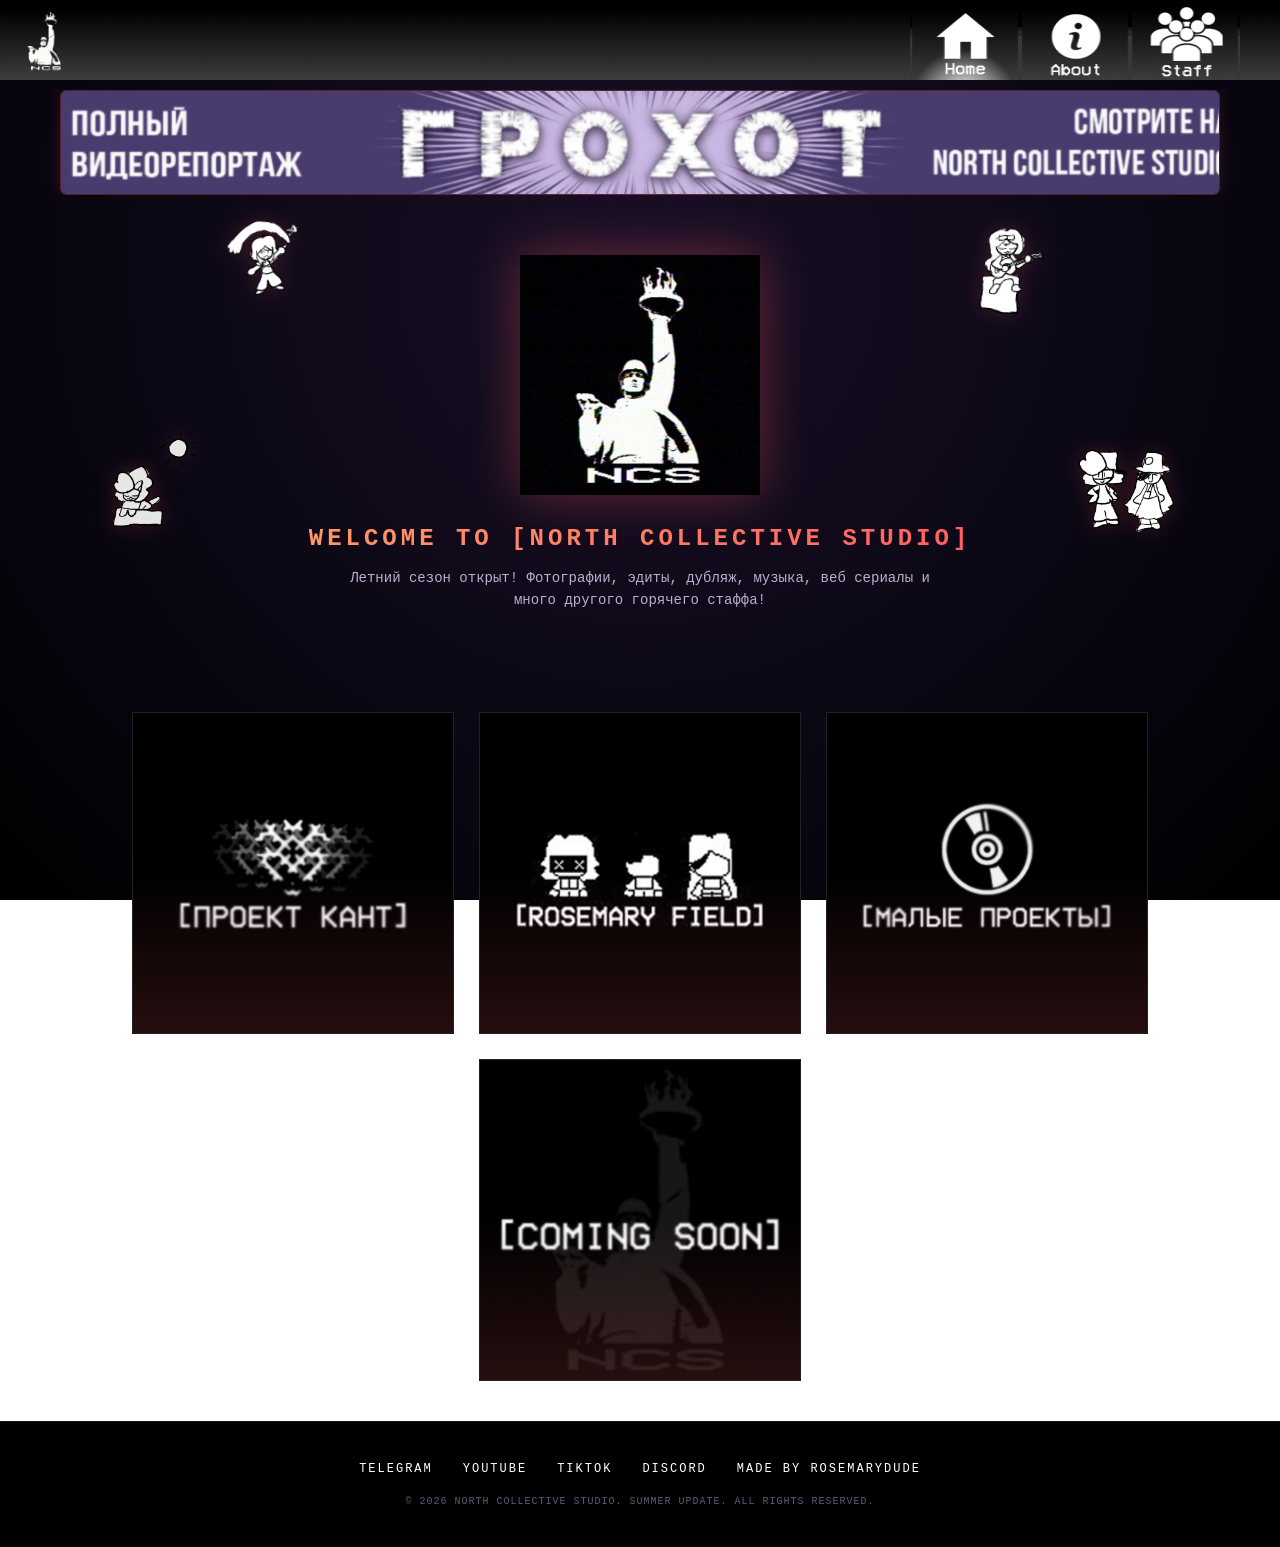
==== commit 18d10b29: "grh" ====
--- a/index.html
+++ b/index.html
@@ -162,8 +162,8 @@
     </header>
 
     
-    <a href="reimu.html" class="top-banner-link">
-        <img src="img/test.jpg" alt="Фестиваль ГРОХОД " class="top-banner-img">
+    <a href="" class="top-banner-link">
+        <img src="img/ГРОХОТфест.png" alt="Фестиваль ГРОХОТ " class="top-banner-img">
     </a>
 
     
--- a/style.css
+++ b/style.css
@@ -698,4 +698,6 @@
             font-size: 11px;
             color: #555;
             letter-spacing: 1px;
-        }+        }
+        
+        
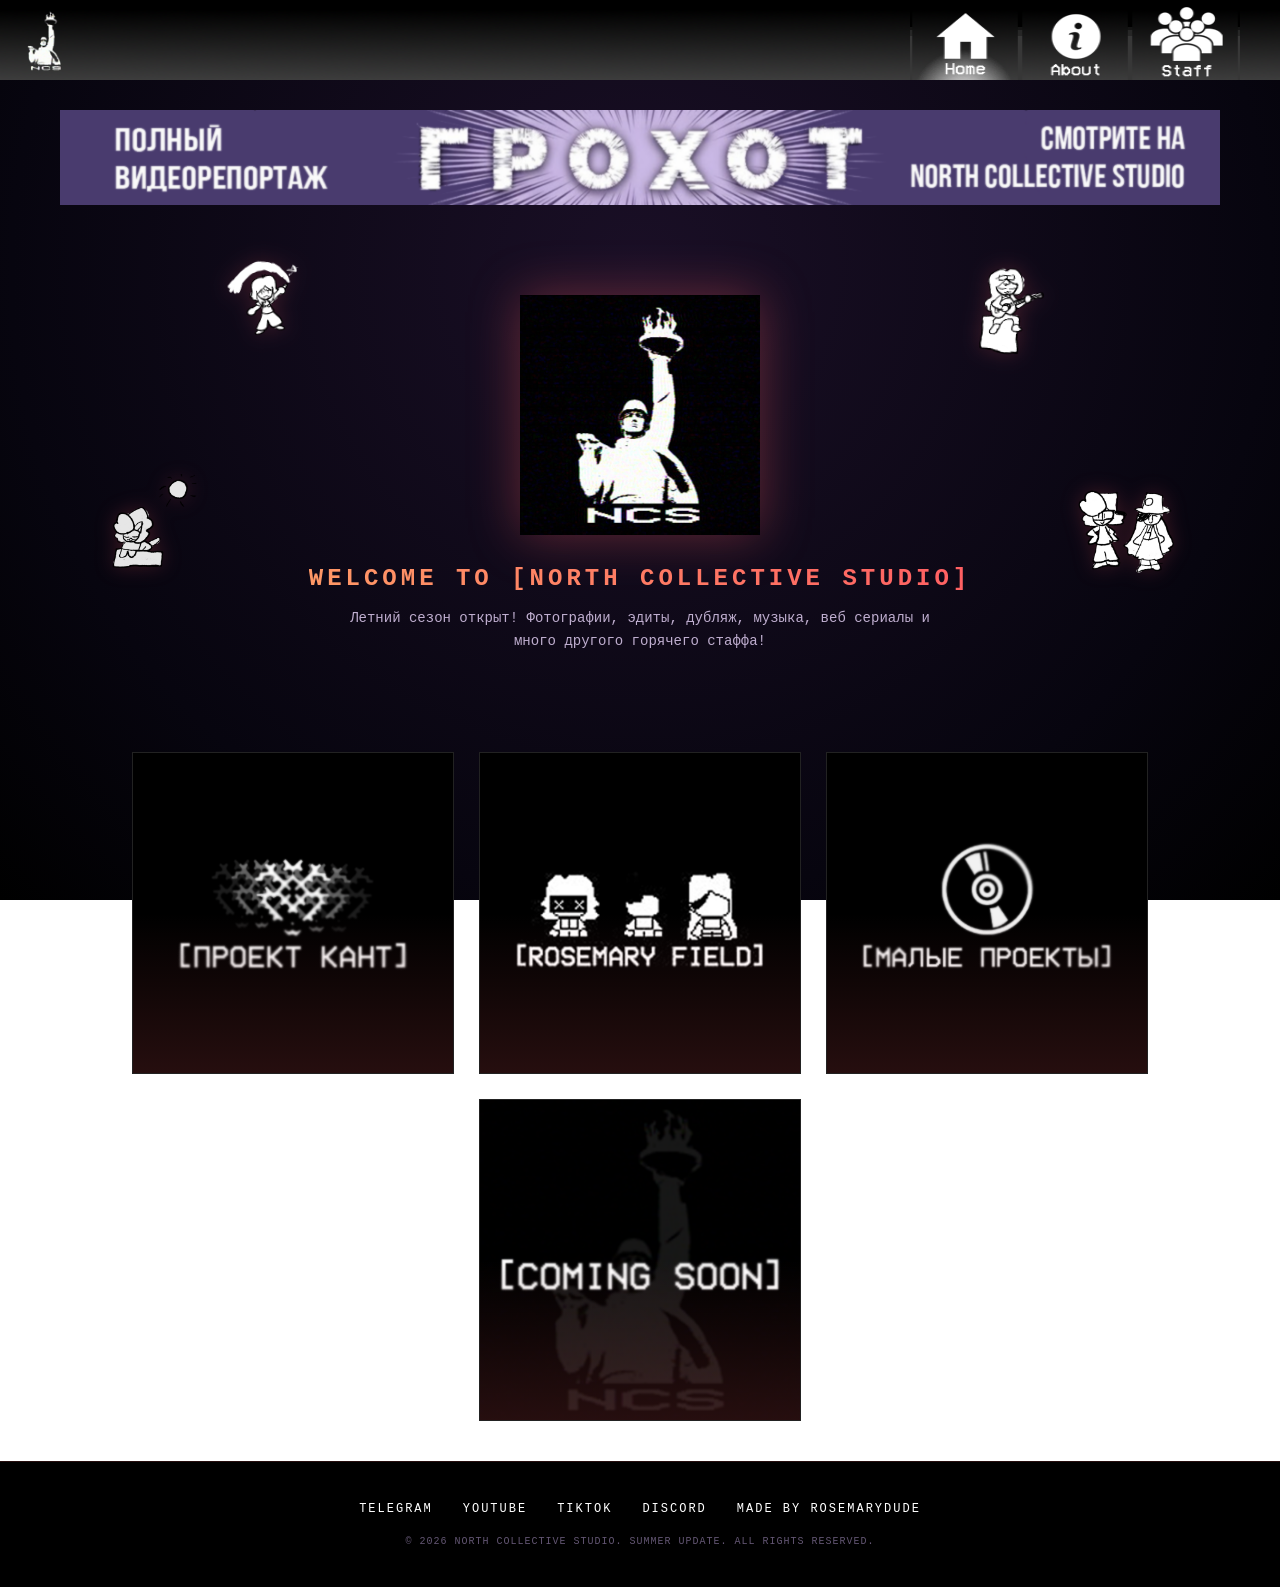
==== commit fcdfe9b0: "ГРОХОТ" ====
--- a/index.html
+++ b/index.html
@@ -25,33 +25,6 @@
             min-height: 100vh;
         }
 
-        
-        .top-banner-link {
-            display: block;
-            width: 100%;
-            max-width: 1200px; 
-            margin: 10px auto 0 auto; 
-            padding: 0 20px; 
-            box-sizing: border-box;
-            overflow: hidden;
-            line-height: 0;
-            transition: transform 0.2s ease, filter 0.2s ease;
-        }
-
-        .top-banner-link:hover {
-            transform: translateY(-2px); 
-            filter: brightness(1.1); 
-        }
-
-        .top-banner-img {
-            width: 100%;
-            height: 105px; 
-            object-fit: cover; 
-            border-radius: 6px; 
-            border: 1px solid rgba(255, 94, 98, 0.3); 
-            box-shadow: 0 0 15px rgba(255, 94, 98, 0.15); 
-        }
-
         footer {
             padding: 40px 20px;
             border-top: 1px solid rgba(255, 94, 98, 0.15);
@@ -65,76 +38,6 @@
             letter-spacing: 1px;
         }
 
-        @media (max-width: 1024px) {
-            .mascot-insom { left: 8%; }
-            .mascot-tanya { right: 8%; }
-            .mascot-cat { left: 2%; width: 90px; }
-            .mascot-rosem { right: 2%; width: 95px; }
-        }
-
-
-        @media (max-width: 768px) {
-            .header-container { height: 60px; }
-            .nav-button { width: 80px; }
-            
-            .hero-title { font-size: 18px; letter-spacing: 2px; }
-            .hero-subtitle { font-size: 12px; }
-            .main-statue { width: 190px; }
-
-            .top-banner-link {
-                padding: 0 10px;
-                margin-top: 10px;
-            }
-            .top-banner-img {
-                height: 45px; 
-            }
-
-            .hero-mascot {
-                position: absolute;
-                display: block;
-                opacity: 0; 
-            }
-
-            .mascot-insom {
-                width: 65px !important;
-                top: 10px !important;
-                left: 5% !important;
-            }
-
-            .mascot-tanya {
-                width: 75px !important;
-                top: 5px !important;
-                right: 5% !important;
-            }
-
-            .mascot-cat {
-                width: 75px !important;
-                top: 42% !important;
-                left: 2% !important;
-                transform: translateY(-50%) !important;
-            }
-
-            .mascot-rosem {
-                width: 80px !important;
-                top: 42% !important;
-                right: 2% !important;
-                transform: translateY(-50%) !important;
-            }
-            
-            .hero-section {
-                padding: 40px 10px;
-            }
-
-            .external-card img {
-                width: 100%; 
-                max-width: 400px;
-            }
-
-            .footer-socials {
-                flex-direction: column;
-                gap: 15px;
-            }
-        }
     </style>
 </head>
 <body>
@@ -161,11 +64,9 @@
         </nav>
     </header>
 
-    
-    <a href="" class="top-banner-link">
+    <a href="GROHOT/grohot.html" class="top-banner-link" target="_blank">
         <img src="img/ГРОХОТфест.png" alt="Фестиваль ГРОХОТ " class="top-banner-img">
     </a>
-
     
     <section class="hero-section">
         <img src="img/INSOM.png" alt="Mascot INSOM" class="hero-mascot mascot-insom">
--- a/style.css
+++ b/style.css
@@ -1,703 +1,789 @@
 * { 
-            margin: 0; 
-            padding: 0; 
-            box-sizing: border-box; 
-        }
-
-        ::-webkit-scrollbar {
-            width: 8px;
-        }
-        ::-webkit-scrollbar-track {
-            background: #0a0813;
-        }
-        ::-webkit-scrollbar-thumb {
-            background: linear-gradient(180deg, #ff5e62, #ff9966);
-            border-radius: 4px;
-        }
-
-        .hero-section {
-            display: flex;
-            flex-direction: column;
-            align-items: center;
-            text-align: center;
-            padding: 60px 20px;
-            position: relative; 
-            max-width: 1200px; 
-            margin: 0 auto;
-            width: 100%;
-        }
-
-        .main-statue {
-            width: 300px;
-            max-width: 80%;
-            margin-bottom: 25px;
-            filter: drop-shadow(0 0 25px rgba(255, 94, 98, 0.35));
-            animation: floatMain 4s ease-in-out infinite;
-            position: relative;
-            z-index: 2;
-        }
-
-        @keyframes floatMain {
-            0% { transform: translateY(0px); }
-            50% { transform: translateY(-8px); }
-            100% { transform: translateY(0px); }
-        }
-
-        .hero-title {
-            font-size: 24px;
-            letter-spacing: 4px;
-            text-transform: uppercase;
-            margin-bottom: 15px;
-            background: linear-gradient(45deg, #ff9966, #ff5e62);
-            background-clip: text;
-            -webkit-background-clip: text;
-            -webkit-text-fill-color: transparent;
-            position: relative;
-            z-index: 2;
-        }
-
-        .hero-subtitle {
-            font-size: 14px;
-            color: #bfaecf;
-            max-width: 600px;
-            line-height: 1.6;
-            position: relative;
-            z-index: 2;
-        }
-
-        .hero-mascot {
-            position: absolute;
-            height: auto;
-            z-index: 1;
-            filter: drop-shadow(0 0 10px rgba(255, 94, 98, 0.2));
-            transition: transform 0.3s cubic-bezier(0.175, 0.885, 0.32, 1.275);
-            opacity: 0;
-            will-change: transform, opacity;
-        }
-
-        .hero-mascot:hover {
-            transform: scale(1.15) rotate(3deg) !important; 
-            z-index: 3;
-        }
-
-        @keyframes mascotFadeInUp1 {
-            0% { opacity: 0; transform: translateY(40px) rotate(-10deg); }
-            100% { opacity: 1; transform: translateY(0px) rotate(-4deg); }
-        }
-        @keyframes mascotFadeInUp2 {
-            0% { opacity: 0; transform: translateY(40px) rotate(10deg); }
-            100% { opacity: 1; transform: translateY(0px) rotate(4deg); }
-        }
-        @keyframes mascotFadeInUp3 {
-            0% { opacity: 0; transform: translateX(-40px) translateY(20px) rotate(-5deg); }
-            100% { opacity: 1; transform: translateX(0px) translateY(0px) rotate(0deg); }
-        }
-        @keyframes mascotFadeInUp4 {
-            0% { opacity: 0; transform: translateX(40px) translateY(20px) rotate(5deg); }
-            100% { opacity: 1; transform: translateX(0px) translateY(0px) rotate(0deg); }
-        }
-
-        @keyframes floatMascot1 {
-            0%, 100% { transform: translateY(0px) rotate(-4deg); }
-            50% { transform: translateY(-12px) rotate(0deg); }
-        }
-        @keyframes floatMascot2 {
-            0%, 100% { transform: translateY(0px) rotate(4deg); }
-            50% { transform: translateY(-10px) rotate(0deg); }
-        }
-        @keyframes floatMascot3 {
-            0%, 100% { transform: translateY(0px) rotate(0deg); }
-            50% { transform: translateY(-8px) rotate(3deg); }
-        }
-        @keyframes floatMascot4 {
-            0%, 100% { transform: translateY(0px) rotate(0deg); }
-            50% { transform: translateY(-9px) rotate(-3deg); }
-        }
-
-        .mascot-insom {
-            width: 100px;
-            top: 20px;
-            left: 15%;
-            animation: mascotFadeInUp1 1.2s cubic-bezier(0.25, 1, 0.5, 1) 0.3s forwards, 
-                       floatMascot1 3.8s ease-in-out infinite 1.5s;
-        }
-
-        .mascot-tanya {
-            width: 110px;
-            top: 15px;
-            right: 15%;
-            animation: mascotFadeInUp2 1.2s cubic-bezier(0.25, 1, 0.5, 1) 0.5s forwards, 
-                       floatMascot2 4.2s ease-in-out infinite 1.7s;
-        }
-
-        .mascot-cat {
-            width: 120px;
-            top: 50%;
-            transform: translateY(-50%);
-            left: 4%;
-            animation: mascotFadeInUp3 1.2s cubic-bezier(0.25, 1, 0.5, 1) 0.7s forwards, 
-                       floatMascot3 4.0s ease-in-out infinite 1.9s;
-        }
-
-        .mascot-rosem {
-            width: 125px;
-            top: 50%;
-            transform: translateY(-50%);
-            right: 4%;
-            animation: mascotFadeInUp4 1.2s cubic-bezier(0.25, 1, 0.5, 1) 0.9s forwards, 
-                       floatMascot4 4.5s ease-in-out infinite 2.1s;
-        }
-
-        .main-grid {
-            display: flex;
-            justify-content: center;
-            flex-wrap: wrap;
-            gap: 25px;
-            padding: 40px 20px;
-            max-width: 1200px;
-            margin: 0 auto;
-            flex: 1; 
-        }
-
-        .external-card {
-            text-decoration: none;
-            position: relative;
-            overflow: hidden;
-            border: 1px solid #222;
-            transition: all 0.4s cubic-bezier(0.175, 0.885, 0.32, 1.275);
-            background: #0a0a0a;
-        }
-
-        .external-card::after {
-            content: "";
-            position: absolute;
-            top: 0; left: 0; right: 0; bottom: 0;
-            background: linear-gradient(180deg, rgba(0,0,0,0) 50%, rgba(255, 94, 98, 0.15) 100%);
-            pointer-events: none;
-            transition: opacity 0.3s;
-        }
-
-        .external-card img {
-            display: block;
-            width: 320px; 
-            height: auto;
-            transition: filter 0.3s, transform 0.6s;
-        }
-
-        .external-card:hover {
-            transform: translateY(-8px);
-            border-color: rgba(255, 153, 102, 0.4);
-            box-shadow: 0 10px 25px rgba(255, 94, 98, 0.2);
-        }
-
-        .external-card:hover img {
-            transform: scale(1.05); 
-            filter: brightness(1.1) saturate(1.1);
-        }
-        
-        body {
-            background-color: #000;
-            color: #fff;
-            overflow-x: hidden;
-            font-family: "Courier New", Courier, monospace;
-            animation: fadeInPage 1.2s ease-in-out;
-        }
-
-        @keyframes fadeInPage {
-            from { opacity: 0; }
-            to { opacity: 1; }
-        }
-
-        
-        .header-container {
-            width: 100%;
-            height: 80px; 
-            background: url('img/topgradient.png') repeat-x;
-            background-size: contain;
-            display: flex;
-            align-items: center;
-            justify-content: space-between;
-            position: relative;
-            z-index: 10;
-        }
-
-        .brand-zone {
-            display: flex;
-            align-items: center;
-            height: 100%;
-            padding-left: 10px;
-        }
-
-        .brand-zone img {
-            height: 90%; 
-            display: block;
-        }
-
-        
-        .nav-zone {
-            display: flex;
-            height: 100%;
-            padding-right: 40px;
-        }
-
-        .nav-button {
-            display: block;
-            height: 100%;
-            position: relative;
-            width: 110px;
-            cursor: pointer;
-        }
-
-        .nav-button img {
-            position: absolute;
-            top: 0;
-            left: 0;
-            height: 100%;
-            width: 100%;
-            display: block;
-            transition: opacity 0.4s ease-in-out;
-        }
-
-        .nav-button img.static { opacity: 1; z-index: 2; }
-        .nav-button img.active { opacity: 0; z-index: 1; }
-
-        .nav-button:hover img.static { opacity: 0; }
-        .nav-button:hover img.active { opacity: 1; }
-
-        
-        .project-container {
-            display: flex;
-            max-width: 1200px;
-            margin: 60px auto;
-            padding: 0 40px;
-            gap: 50px;
-            align-items: flex-start;
-        }
-
-        .project-image-side {
-            flex: 1;
-            position: relative;
-        }
-
-        .project-image-side img {
-            width: 100%;
-            border: 1px solid #333;
-            filter: drop-shadow(0 0 15px rgba(255,255,255,0.05));
-        }
-
-        .project-info-side {
-            flex: 1;
-            display: flex;
-            flex-direction: column;
-        }
-
-        .project-title {
-            font-size: 28px;
-            letter-spacing: 4px;
-            text-transform: uppercase;
-            margin-bottom: 20px;
-            border-bottom: 1px solid #222;
-            padding-bottom: 10px;
-        }
-
-        .project-description {
-            font-size: 15px;
-            color: #aaa;
-            line-height: 1.8;
-            margin-bottom: 30px;
-        }
-
-        
-        .links-grid {
-            display: flex;
-            flex-direction: column;
-            gap: 15px;
-        }
-
-        .external-link {
-            display: inline-block;
-            padding: 12px 20px;
-            border: 1px solid #444;
-            color: #fff;
-            text-decoration: none;
-            text-transform: uppercase;
-            letter-spacing: 2px;
-            font-size: 13px;
-            transition: all 0.3s;
-            text-align: center;
-            background: rgba(255,255,255,0.02);
-        }
-
-        .external-link:hover {
-            background: #fff;
-            color: #000;
-            transform: translateX(10px);
-        }
-
-        
-        @media (max-width: 850px) {
-            .project-container {
-                flex-direction: column;
-                text-align: center;
-            }
-            .external-link:hover {
-                transform: translateY(-5px);
-            }
-        }
-
-        .copyright {
-            font-size: 10px;
-            color: #444;
-            letter-spacing: 2px;
-            text-transform: uppercase;
-        }
-
-        
-        .about-section {
-            max-width: 900px;
-            margin: 60px auto;
-            padding: 0 20px;
-            line-height: 1.6;
-            flex: 1; 
-        }
-
-        .about-title {
-            font-size: 32px;
-            letter-spacing: 5px;
-            text-transform: uppercase;
-            border-bottom: 1px solid #333;
-            padding-bottom: 15px;
-            margin-bottom: 40px;
-        }
-
-        .about-text {
-            font-size: 18px;
-            color: #efefef;
-            margin-bottom: 25px;
-            text-align: left;
-        }
-
-        .info-grid {
-            display: grid;
-            grid-template-columns: 1fr 1fr;
-            gap: 20px;
-            margin-top: 50px;
-            border-top: 1px solid #222;
-            padding-top: 30px;
-        }
-
-        .info-item h4 {
-            color: #666;
-            font-size: 14px;
-            text-transform: uppercase;
-            margin-bottom: 5px;
-        }
-
-        .info-item p {
-            font-size: 16px;
-        }
-
-        
-        footer {
-            padding: 40px 20px;
-            border-top: 1px solid #111;
-            text-align: center;
-            background-color: #000;
-        }
-
-        .footer-socials {
-            display: flex;
-            justify-content: center;
-            gap: 30px;
-            margin-bottom: 20px;
-        }
-
-        .social-link {
-            color: #fff;
-            text-decoration: none;
-            font-size: 12px;
-            letter-spacing: 2px;
-            text-transform: uppercase;
-            transition: color 0.3s;
-        }
-
-        .social-link:hover {
-            color: #ff9966;
-            text-shadow: 0 0 10px rgba(255, 153, 102, 0.4);
-        }
-
-         @keyframes pulseStretch {
-            0% {
-                transform: scale(1, 1);
-                box-shadow: 0 0 15px rgba(0, 102, 255, 0.2);
-            }
-            25% {
-                transform: scale(1.15, 0.90);
-                box-shadow: 0 0 40px rgba(0, 102, 255, 0.7);
-            }
-            50% {
-                transform: scale(1.05, 1.05);
-                box-shadow: 0 0 25px rgba(0, 102, 255, 0.4);
-            }
-            75% {
-                transform: scale(0.90, 1.15);
-                box-shadow: 0 0 40px rgba(0, 102, 255, 0.7);
-            }
-            100% {
-                transform: scale(1, 1);
-                box-shadow: 0 0 15px rgba(0, 102, 255, 0.2);
-            }
-        }
-
-        
-        .tv-frame {
-            position: relative;
-            width: 95vmin; 
-            height: 95vmin;
-            max-width: 750px;
-            max-height: 750px;
-            background: url('img/rosask/tv.png') no-repeat center center;
-            background-size: contain;
-            display: flex;
-            justify-content: center;
-            align-items: center;
-        }
-
-        .crt-screen {
-            position: absolute;
-            top: 11%;
-            left: 11%;
-            width: 78%;
-            height: 61%;
-            background: url('img/rosask/back.png') no-repeat center bottom;
-            background-size: cover;
-            border-radius: 12px; 
-            cursor: pointer;
-            box-shadow: inset 0 0 40px rgba(0, 0, 0, 0.9);
-            animation: crt-flicker 0.15s infinite;
-        }
-
-        .crt-screen::after {
-            content: " ";
-            display: block;
-            position: absolute;
-            top: 0; left: 0; bottom: 0; right: 0;
-            background: linear-gradient(rgba(18, 16, 16, 0) 50%, rgba(0, 0, 0, 0.3) 50%);
-            z-index: 5;
-            background-size: 100% 4px;
-            pointer-events: none;
-        }
-
-        .start-overlay {
-            position: absolute;
-            top: 0;
-            left: 0;
-            width: 100%;
-            height: 100%;
-            background: #050505;
-            z-index: 10;
-            display: flex;
-            justify-content: center;
-            align-items: center;
-        }
-
-        .start-prompt {
-            font-family: 'Courier New', Courier, monospace;
-            color: #33ff33; 
-            font-size: 14px;
-            letter-spacing: 2px;
-            text-shadow: 0 0 8px rgba(51, 255, 51, 0.8);
-            animation: pulse 1s infinite alternate;
-            text-align: center;
-            padding: 10px;
-        }
-
-        .stage {
-            position: absolute;
-            top: 0;
-            left: 0;
-            width: 100%;
-            height: 100%;
-            display: flex;
-            justify-content: center;
-            align-items: flex-end;
-            z-index: 1;
-        }
-
-        .sprite {
-            height: 85%;
-            object-fit: contain;
-            filter: drop-shadow(0 0 10px rgba(0, 0, 0, 0.7));
-            transition: transform 0.1s ease-in-out;
-        }
-
-        .vn-ui-container {
-            position: absolute;
-            bottom: 18%; 
-            left: 6%;
-            right: 6%;
-            z-index: 3;
-        }
-
-        .name-box {
-            display: inline-block;
-            background: #0c0c0c;
-            color: #ffffff;
-            border: 2px solid #3a3a3a;
-            border-bottom: none;
-            padding: 3px 10px; 
-            font-size: 11px;
-            font-weight: bold;
-            letter-spacing: 1px;
-            border-radius: 4px 4px 0 0;
-            box-shadow: 0 -2px 5px rgba(0,0,0,0.5);
-        }
-        
-        .textbox {
-            background: rgba(13, 13, 13, 0.85); 
-            border: 2px solid #3a3a3a;
-            border-radius: 0 5px 5px 5px;
-            padding: 8px 12px; 
-            min-height: 54px;
-            box-sizing: border-box;
-            box-shadow: 0 4px 10px rgba(0,0,0,0.7);
-            position: relative;
-        }
-        
-        .text-content {
-            font-size: 11px;
-            line-height: 1.4; 
-            color: #e5e5e5;
-            padding-right: 15px;
-            word-wrap: break-word;
-        }
-        
-        .next-arrow {
-            position: absolute;
-            bottom: 6px; 
-            right: 10px;
-            font-size: 9px;
-            color: #888;
-            animation: arrow-blink 0.6s infinite alternate;
-        }
-
-         @keyframes crt-flicker {
-            0% { opacity: 0.993; }
-            50% { opacity: 1; }
-            100% { opacity: 0.996; }
-        }
-
-        @keyframes arrow-blink {
-            0% { opacity: 0.2; transform: translateY(0); }
-            100% { opacity: 1; transform: translateY(2px); }
-        }
-
-        @keyframes pulse {
-            0% { opacity: 0.3; }
-            100% { opacity: 1; }
-        }
-
-        .crt-screen:active .sprite {
-            transform: scale(0.98);
-        }
-
-        
-        .staff-header {
-            text-align: center;
-            margin-top: 60px;
-            margin-bottom: 40px;
-        }
-
-        .staff-header h1 {
-            font-size: 32px;
-            letter-spacing: 6px;
-            text-transform: uppercase;
-            border-bottom: 1px solid #222;
-            display: inline-block;
-            padding-bottom: 10px;
-        }
-
-        .staff-container {
-            max-width: 1000px;
-            margin: 0 auto 100px auto;
-            padding: 0 20px;
-            display: flex;
-            flex-direction: column;
-            gap: 40px;
-        }
-
-        .staff-card {
-            display: flex;
-            align-items: center;
-            gap: 30px;
-            background: rgba(255,255,255,0.02);
-            border: 1px solid #222;
-            padding: 20px;
-            transition: transform 0.3s, border-color 0.3s;
-            cursor: pointer;
-            user-select: none;
-            pointer-events: auto;
-        }
-
-        .staff-card:hover {
-            transform: translateX(10px);
-            border-color: #444;
-            background: rgba(255,255,255,0.05);
-        }
-
-        .staff-photo {
-            width: 150px;
-            height: 150px;
-            flex-shrink: 0;
-            border: 1px solid #333;
-            overflow: hidden;
-            pointer-events: none;
-        }
-
-        .staff-photo img {
-            width: 100%;
-            height: 100%;
-            object-fit: cover;
-            filter: grayscale(0.5);
-            transition: filter 0.3s;
-        }
-
-        .staff-card:hover .staff-photo img {
-            filter: grayscale(0);
-        }
-
-        .staff-info {
-            flex: 1;
-            pointer-events: none; 
-        }
-
-        .staff-name {
-            font-size: 20px;
-            color: #fff;
-            margin-bottom: 5px;
-            text-transform: uppercase;
-            letter-spacing: 2px;
-        }
-
-        .staff-role {
-            font-size: 14px;
-            color: #888;
-            margin-bottom: 10px;
-            font-style: italic;
-        }
-
-        .staff-desc {
-            font-size: 14px;
-            color: #aaa;
-            line-height: 1.6;
-        }
-
-        .staff-year {
-            display: inline-block;
-            margin-top: 10px;
-            font-size: 11px;
-            color: #555;
-            letter-spacing: 1px;
-        }
-        
-        +    margin: 0; 
+    padding: 0; 
+    box-sizing: border-box; 
+}
+
+body {
+    background-color: #000;
+    color: #fff;
+    overflow-x: hidden;
+    font-family: "Courier New", Courier, monospace;
+    animation: fadeInPage 1.2s ease-in-out;
+}
+
+::-webkit-scrollbar {
+    width: 8px;
+}
+::-webkit-scrollbar-track {
+    background: #0a0813;
+}
+::-webkit-scrollbar-thumb {
+    background: linear-gradient(180deg, #ff5e62, #ff9966);
+    border-radius: 4px;
+}
+
+.top-banner-link {
+    position: relative;
+    display: flex;
+    justify-content: center;
+    width: 100%;
+    max-width: 1200px;
+    margin: 30px auto;
+    padding: 0 20px;
+    box-sizing: border-box;
+}
+
+.top-banner-img {
+    width: 100%;
+    max-width: 100%;
+    height: auto;
+    object-fit: contain;
+    display: block;
+}
+
+.hero-section,
+.main-grid,
+.project-container {
+    max-width: 1200px;
+    margin: 0 auto;
+}
+
+.hero-section {
+    display: flex;
+    flex-direction: column;
+    align-items: center;
+    text-align: center;
+    padding: 60px 20px;
+    position: relative; 
+    width: 100%;
+}
+
+.main-statue {
+    width: 300px;
+    max-width: 80%;
+    margin-bottom: 25px;
+    filter: drop-shadow(0 0 25px rgba(255, 94, 98, 0.35));
+    animation: floatMain 4s ease-in-out infinite;
+    position: relative;
+    z-index: 2;
+}
+
+.hero-title,
+.project-title {
+    letter-spacing: 4px;
+    text-transform: uppercase;
+    position: relative;
+    z-index: 2;
+}
+
+.hero-title {
+    font-size: 24px;
+    margin-bottom: 15px;
+    background: linear-gradient(45deg, #ff9966, #ff5e62);
+    background-clip: text;
+    -webkit-background-clip: text;
+    -webkit-text-fill-color: transparent;
+}
+
+.hero-subtitle {
+    font-size: 14px;
+    color: #bfaecf;
+    max-width: 600px;
+    line-height: 1.6;
+    position: relative;
+    z-index: 2;
+}
+
+.hero-mascot {
+    position: absolute;
+    height: auto;
+    z-index: 1;
+    filter: drop-shadow(0 0 10px rgba(255, 94, 98, 0.2));
+    transition: transform 0.3s cubic-bezier(0.175, 0.885, 0.32, 1.275);
+    opacity: 0;
+    will-change: transform, opacity;
+}
+
+.hero-mascot:hover {
+    transform: scale(1.15) rotate(3deg) !important; 
+    z-index: 3;
+}
+
+.mascot-insom {
+    width: 100px;
+    top: 20px;
+    left: 15%;
+    animation: mascotFadeInUp1 1.2s cubic-bezier(0.25, 1, 0.5, 1) 0.3s forwards, 
+               floatMascot1 3.8s ease-in-out infinite 1.5s;
+}
+
+.mascot-tanya {
+    width: 110px;
+    top: 15px;
+    right: 15%;
+    animation: mascotFadeInUp2 1.2s cubic-bezier(0.25, 1, 0.5, 1) 0.5s forwards, 
+               floatMascot2 4.2s ease-in-out infinite 1.7s;
+}
+
+.mascot-cat {
+    width: 120px;
+    top: 50%;
+    transform: translateY(-50%);
+    left: 4%;
+    animation: mascotFadeInUp3 1.2s cubic-bezier(0.25, 1, 0.5, 1) 0.7s forwards, 
+               floatMascot3 4.0s ease-in-out infinite 1.9s;
+}
+
+.mascot-rosem {
+    width: 125px;
+    top: 50%;
+    transform: translateY(-50%);
+    right: 4%;
+    animation: mascotFadeInUp4 1.2s cubic-bezier(0.25, 1, 0.5, 1) 0.9s forwards, 
+               floatMascot4 4.5s ease-in-out infinite 2.1s;
+}
+
+.main-grid {
+    display: flex;
+    justify-content: center;
+    flex-wrap: wrap;
+    gap: 25px;
+    padding: 40px 20px;
+    flex: 1; 
+}
+
+.external-card {
+    text-decoration: none;
+    position: relative;
+    overflow: hidden;
+    border: 1px solid #222;
+    transition: all 0.4s cubic-bezier(0.175, 0.885, 0.32, 1.275);
+    background: #0a0a0a;
+}
+
+.external-card::after {
+    content: "";
+    position: absolute;
+    inset: 0; 
+    background: linear-gradient(180deg, rgba(0,0,0,0) 50%, rgba(255, 94, 98, 0.15) 100%);
+    pointer-events: none;
+    transition: opacity 0.3s;
+}
+
+.external-card img {
+    display: block;
+    width: 320px; 
+    height: auto;
+    transition: filter 0.3s, transform 0.6s;
+}
+
+.external-card:hover {
+    transform: translateY(-8px);
+    border-color: rgba(255, 153, 102, 0.4);
+    box-shadow: 0 10px 25px rgba(255, 94, 98, 0.2);
+}
+
+.external-card:hover img {
+    transform: scale(1.05); 
+    filter: brightness(1.1) saturate(1.1);
+}
+
+.header-container {
+    width: 100%;
+    height: 80px; 
+    background: url('img/topgradient.png') repeat-x;
+    background-size: contain;
+    display: flex;
+    align-items: center;
+    justify-content: space-between;
+    position: relative;
+    z-index: 10;
+}
+
+.brand-zone {
+    display: flex;
+    align-items: center;
+    height: 100%;
+    padding-left: 10px;
+}
+
+.brand-zone img {
+    height: 90%; 
+    display: block;
+}
+
+.nav-zone {
+    display: flex;
+    height: 100%;
+    padding-right: 40px;
+}
+
+.nav-button {
+    display: block;
+    height: 100%;
+    position: relative;
+    width: 110px;
+    cursor: pointer;
+}
+
+.nav-button img {
+    position: absolute;
+    inset: 0;
+    width: 100%;
+    height: 100%;
+    display: block;
+    transition: opacity 0.4s ease-in-out;
+}
+
+.nav-button img.static { opacity: 1; z-index: 2; }
+.nav-button img.active { opacity: 0; z-index: 1; }
+
+.nav-button:hover img.static { opacity: 0; }
+.nav-button:hover img.active { opacity: 1; }
+
+.project-container {
+    display: flex;
+    margin: 60px auto;
+    padding: 0 40px;
+    gap: 50px;
+    align-items: flex-start;
+}
+
+.project-image-side,
+.project-info-side {
+    flex: 1;
+}
+
+.project-image-side {
+    position: relative;
+}
+
+.project-image-side img {
+    width: 100%;
+    border: 1px solid #333;
+    filter: drop-shadow(0 0 15px rgba(255,255,255,0.05));
+}
+
+.project-info-side {
+    display: flex;
+    flex-direction: column;
+}
+
+.project-title {
+    font-size: 28px;
+    margin-bottom: 20px;
+    border-bottom: 1px solid #222;
+    padding-bottom: 10px;
+}
+
+.project-description {
+    font-size: 15px;
+    color: #aaa;
+    line-height: 1.8;
+    margin-bottom: 30px;
+}
+
+.links-grid {
+    display: flex;
+    flex-direction: column;
+    gap: 15px;
+}
+
+.external-link {
+    display: inline-block;
+    padding: 12px 20px;
+    border: 1px solid #444;
+    color: #fff;
+    text-decoration: none;
+    text-transform: uppercase;
+    letter-spacing: 2px;
+    font-size: 13px;
+    transition: all 0.3s;
+    text-align: center;
+    background: rgba(255,255,255,0.02);
+}
+
+.external-link:hover {
+    background: #fff;
+    color: #000;
+    transform: translateX(10px);
+}
+
+.copyright {
+    font-size: 10px;
+    color: #444;
+    letter-spacing: 2px;
+    text-transform: uppercase;
+}
+
+.about-section {
+    max-width: 900px;
+    margin: 60px auto;
+    padding: 0 20px;
+    line-height: 1.6;
+    flex: 1; 
+}
+
+.about-title {
+    font-size: 32px;
+    letter-spacing: 5px;
+    text-transform: uppercase;
+    border-bottom: 1px solid #333;
+    padding-bottom: 15px;
+    margin-bottom: 40px;
+}
+
+.about-text {
+    font-size: 18px;
+    color: #efefef;
+    margin-bottom: 25px;
+    text-align: left;
+}
+
+.info-grid {
+    display: grid;
+    grid-template-columns: 1fr 1fr;
+    gap: 20px;
+    margin-top: 50px;
+    border-top: 1px solid #222;
+    padding-top: 30px;
+}
+
+.info-item h4 {
+    color: #666;
+    font-size: 14px;
+    text-transform: uppercase;
+    margin-bottom: 5px;
+}
+
+.info-item p {
+    font-size: 16px;
+}
+
+footer {
+    padding: 40px 20px;
+    border-top: 1px solid #111;
+    text-align: center;
+    background-color: #000;
+}
+
+.footer-socials {
+    display: flex;
+    justify-content: center;
+    gap: 30px;
+    margin-bottom: 20px;
+}
+
+.social-link {
+    color: #fff;
+    text-decoration: none;
+    font-size: 12px;
+    letter-spacing: 2px;
+    text-transform: uppercase;
+    transition: color 0.3s;
+}
+
+.social-link:hover {
+    color: #ff9966;
+    text-shadow: 0 0 10px rgba(255, 153, 102, 0.4);
+}
+
+.tv-frame {
+    position: relative;
+    width: 95vmin; 
+    height: 95vmin;
+    max-width: 750px;
+    max-height: 750px;
+    background: url('img/rosask/tv.png') no-repeat center center;
+    background-size: contain;
+    display: flex;
+    justify-content: center;
+    align-items: center;
+}
+
+.crt-screen {
+    position: absolute;
+    top: 11%;
+    left: 11%;
+    width: 78%;
+    height: 61%;
+    background: url('img/rosask/back.png') no-repeat center bottom;
+    background-size: cover;
+    border-radius: 12px; 
+    cursor: pointer;
+    box-shadow: inset 0 0 40px rgba(0, 0, 0, 0.9);
+    animation: crt-flicker 0.15s infinite;
+}
+
+.crt-screen::after {
+    content: " ";
+    display: block;
+    position: absolute;
+    inset: 0;
+    background: linear-gradient(rgba(18, 16, 16, 0) 50%, rgba(0, 0, 0, 0.3) 50%);
+    z-index: 5;
+    background-size: 100% 4px;
+    pointer-events: none;
+}
+
+.start-overlay {
+    position: absolute;
+    inset: 0;
+    background: #050505;
+    z-index: 10;
+    display: flex;
+    justify-content: center;
+    align-items: center;
+}
+
+.start-prompt {
+    font-family: 'Courier New', Courier, monospace;
+    color: #33ff33; 
+    font-size: 14px;
+    letter-spacing: 2px;
+    text-shadow: 0 0 8px rgba(51, 255, 51, 0.8);
+    animation: pulse 1s infinite alternate;
+    text-align: center;
+    padding: 10px;
+}
+
+.stage {
+    position: absolute;
+    inset: 0;
+    display: flex;
+    justify-content: center;
+    align-items: flex-end;
+    z-index: 1;
+}
+
+.sprite {
+    height: 85%;
+    object-fit: contain;
+    filter: drop-shadow(0 0 10px rgba(0, 0, 0, 0.7));
+    transition: transform 0.1s ease-in-out;
+    animation: floatSprite 3s ease-in-out infinite;
+}
+
+.vn-ui-container {
+    position: absolute;
+    bottom: 18%; 
+    left: 6%;
+    right: 6%;
+    z-index: 3;
+}
+
+.name-box {
+    display: inline-block;
+    background: #0c0c0c;
+    color: #ffffff;
+    border: 2px solid #3a3a3a;
+    border-bottom: none;
+    padding: 3px 10px; 
+    font-size: 11px;
+    font-weight: bold;
+    letter-spacing: 1px;
+    border-radius: 4px 4px 0 0;
+    box-shadow: 0 -2px 5px rgba(0,0,0,0.5);
+}
+
+.textbox {
+    background: rgba(13, 13, 13, 0.85); 
+    border: 2px solid #3a3a3a;
+    border-radius: 0 5px 5px 5px;
+    padding: 8px 12px; 
+    min-height: 54px;
+    box-sizing: border-box;
+    box-shadow: 0 4px 10px rgba(0,0,0,0.7);
+    position: relative;
+}
+
+.text-content {
+    font-size: 11px;
+    line-height: 1.4; 
+    color: #e5e5e5;
+    padding-right: 15px;
+    word-wrap: break-word;
+}
+
+.next-arrow {
+    position: absolute;
+    bottom: 6px; 
+    right: 10px;
+    font-size: 9px;
+    color: #888;
+    animation: arrow-blink 0.6s infinite alternate;
+}
+
+.crt-screen:active .sprite {
+    transform: scale(0.98);
+}
+
+.staff-header {
+    text-align: center;
+    margin: 60px 0 40px;
+}
+
+.staff-header h1 {
+    font-size: 32px;
+    letter-spacing: 6px;
+    text-transform: uppercase;
+    border-bottom: 1px solid #222;
+    display: inline-block;
+    padding-bottom: 10px;
+}
+
+.staff-container {
+    max-width: 1000px;
+    margin: 0 auto 100px;
+    padding: 0 20px;
+    display: flex;
+    flex-direction: column;
+    gap: 40px;
+}
+
+.staff-card {
+    display: flex;
+    align-items: center;
+    gap: 30px;
+    background: rgba(255,255,255,0.02);
+    border: 1px solid #222;
+    padding: 20px;
+    transition: transform 0.3s, border-color 0.3s;
+    cursor: pointer;
+    user-select: none;
+    pointer-events: auto;
+}
+
+.staff-card:hover {
+    transform: translateX(10px);
+    border-color: #444;
+    background: rgba(255,255,255,0.05);
+}
+
+.staff-photo {
+    width: 150px;
+    height: 150px;
+    flex-shrink: 0;
+    border: 1px solid #333;
+    overflow: hidden;
+    pointer-events: none;
+}
+
+.staff-photo img {
+    width: 100%;
+    height: 100%;
+    object-fit: cover;
+    filter: grayscale(0.5);
+    transition: filter 0.3s;
+}
+
+.staff-card:hover .staff-photo img {
+    filter: grayscale(0);
+}
+
+.staff-info {
+    flex: 1;
+    pointer-events: none; 
+}
+
+.staff-name {
+    font-size: 20px;
+    color: #fff;
+    margin-bottom: 5px;
+    text-transform: uppercase;
+    letter-spacing: 2px;
+}
+
+.staff-role {
+    font-size: 14px;
+    color: #888;
+    margin-bottom: 10px;
+    font-style: italic;
+}
+
+.staff-desc {
+    font-size: 14px;
+    color: #aaa;
+    line-height: 1.6;
+}
+
+.staff-year {
+    display: inline-block;
+    margin-top: 10px;
+    font-size: 11px;
+    color: #555;
+    letter-spacing: 1px;
+}
+
+@keyframes floatMain {
+    0%, 100% { transform: translateY(0px); }
+    50% { transform: translateY(-8px); }
+}
+
+@keyframes fadeInPage {
+    from { opacity: 0; }
+    to { opacity: 1; }
+}
+
+@keyframes mascotFadeInUp1 {
+    0% { opacity: 0; transform: translateY(40px) rotate(-10deg); }
+    100% { opacity: 1; transform: translateY(0px) rotate(-4deg); }
+}
+@keyframes mascotFadeInUp2 {
+    0% { opacity: 0; transform: translateY(40px) rotate(10deg); }
+    100% { opacity: 1; transform: translateY(0px) rotate(4deg); }
+}
+@keyframes mascotFadeInUp3 {
+    0% { opacity: 0; transform: translateX(-40px) translateY(20px) rotate(-5deg); }
+    100% { opacity: 1; transform: translateX(0px) translateY(0px) rotate(0deg); }
+}
+@keyframes mascotFadeInUp4 {
+    0% { opacity: 0; transform: translateX(40px) translateY(20px) rotate(5deg); }
+    100% { opacity: 1; transform: translateX(0px) translateY(0px) rotate(0deg); }
+}
+
+@keyframes floatMascot1 {
+    0%, 100% { transform: translateY(0px) rotate(-4deg); }
+    50% { transform: translateY(-12px) rotate(0deg); }
+}
+@keyframes floatMascot2 {
+    0%, 100% { transform: translateY(0px) rotate(4deg); }
+    50% { transform: translateY(-10px) rotate(0deg); }
+}
+@keyframes floatMascot3 {
+    0%, 100% { transform: translateY(0px) rotate(0deg); }
+    50% { transform: translateY(-8px) rotate(3deg); }
+}
+@keyframes floatMascot4 {
+    0%, 100% { transform: translateY(0px) rotate(0deg); }
+    50% { transform: translateY(-9px) rotate(-3deg); }
+}
+
+@keyframes crt-flicker {
+    0% { opacity: 0.993; }
+    50% { opacity: 1; }
+    100% { opacity: 0.996; }
+}
+
+@keyframes arrow-blink {
+    0% { opacity: 0.2; transform: translateY(0); }
+    100% { opacity: 1; transform: translateY(2px); }
+}
+
+@keyframes pulse {
+    0% { opacity: 0.3; }
+    100% { opacity: 1; }
+}
+
+@media (max-width: 1024px) {
+    .mascot-insom { left: 8%; }
+    .mascot-tanya { right: 8%; }
+    .mascot-cat { left: 2%; width: 90px; }
+    .mascot-rosem { right: 2%; width: 95px; }
+}
+
+@media (max-width: 850px) {
+    .project-container {
+        flex-direction: column;
+        text-align: center;
+    }
+    .external-link:hover {
+        transform: translateY(-5px);
+    }
+}
+
+@media (max-width: 768px) {
+    .header-container { height: 60px; }
+    .nav-button { width: 80px; }
+    
+    .hero-title { font-size: 18px; letter-spacing: 2px; }
+    .hero-subtitle { font-size: 12px; }
+    .main-statue { width: 190px; }
+
+    .top-banner-link {
+        display: flex;
+        justify-content: center;
+        width: 100%;
+        max-width: 100%;
+        box-sizing: border-box;
+        padding: 0 10px;
+        margin: 10px 0;
+    }
+
+    .top-banner-img {
+        width: 100%;
+        max-width: 100%;
+        height: auto;
+        object-fit: contain;
+        display: block;
+    }
+
+    .hero-mascot {
+        display: block; 
+    }
+
+    .mascot-insom {
+        width: 65px !important;
+        top: 10px !important;
+        left: 5% !important;
+    }
+
+    .mascot-tanya {
+        width: 75px !important;
+        top: 5px !important;
+        right: 5% !important;
+    }
+
+    .mascot-cat {
+        width: 75px !important;
+        top: 42% !important;
+        left: 2% !important;
+        transform: translateY(-50%) !important;
+    }
+
+    .mascot-rosem {
+        width: 80px !important;
+        top: 42% !important;
+        right: 2% !important;
+        transform: translateY(-50%) !important;
+    }
+    
+    .hero-section {
+        padding: 40px 10px;
+    }
+
+    .external-card img {
+        width: 100%; 
+        max-width: 400px;
+    }
+
+    .footer-socials {
+        flex-direction: column;
+        gap: 15px;
+    }
+}
+
+
+@keyframes pulseStretch {
+    0% {
+        transform: scale(1, 1);
+        box-shadow: 0 0 15px rgba(0, 102, 255, 0.2);
+    }
+    25% {
+        transform: scale(1.15, 0.90);
+        box-shadow: 0 0 40px rgba(0, 102, 255, 0.7);
+    }
+    50% {
+        transform: scale(1.05, 1.05);
+        box-shadow: 0 0 25px rgba(0, 102, 255, 0.4);
+    }
+    75% {
+        transform: scale(0.90, 1.15);
+        box-shadow: 0 0 40px rgba(0, 102, 255, 0.7);
+    }
+    100% {
+        transform: scale(1, 1);
+        box-shadow: 0 0 15px rgba(0, 102, 255, 0.2);
+    }
+}
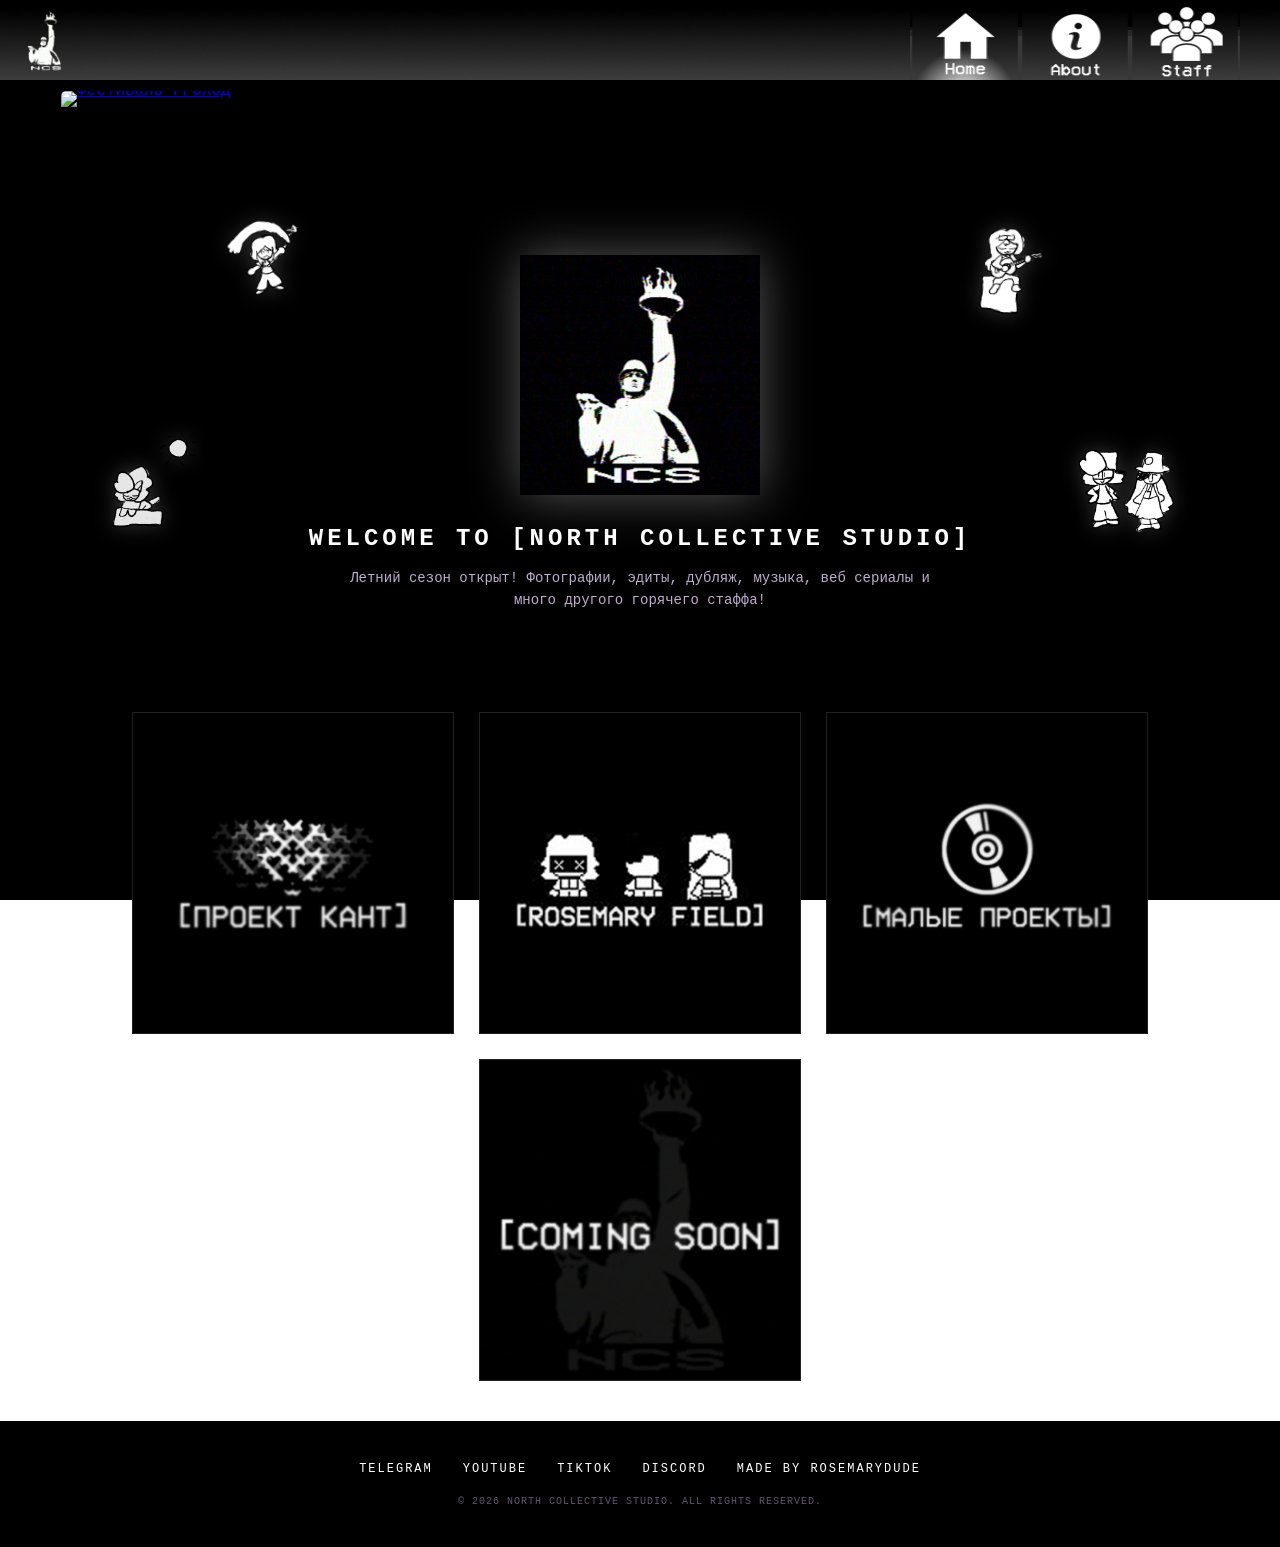
==== commit 523971c3: "Апдейт" ====
--- a/index.html
+++ b/index.html
@@ -14,7 +14,7 @@
     <style>
 
         body {
-            background: radial-gradient(circle at 50% 30%, #1a0f26 0%, #07050f 70%, #000000 100%);
+            background: radial-gradient(circle at 50% 30%, #000000 0%, #000000 70%, #000000 100%);
             background-attachment: fixed;
             color: #fff;
             overflow-x: hidden;
@@ -25,9 +25,36 @@
             min-height: 100vh;
         }
 
+        
+        .top-banner-link {
+            display: block;
+            width: 100%;
+            max-width: 1200px; 
+            margin: 10px auto 0 auto; 
+            padding: 0 20px; 
+            box-sizing: border-box;
+            overflow: hidden;
+            line-height: 0;
+            transition: transform 0.2s ease, filter 0.2s ease;
+        }
+
+        .top-banner-link:hover {
+            transform: translateY(-2px); 
+            filter: brightness(1.1); 
+        }
+
+        .top-banner-img {
+            width: 100%;
+            height: 105px; 
+            object-fit: cover; 
+            border-radius: 6px; 
+            border: 1px solid rgba(0, 0, 0, 0.15); 
+            box-shadow: 0 0 15px rgba(0, 0, 0, 0.15); 
+        }
+
         footer {
             padding: 40px 20px;
-            border-top: 1px solid rgba(255, 94, 98, 0.15);
+            border-top: 1px solid rgba(0, 0, 0, 0.15);
             text-align: center;
             background-color: #000;
         }
@@ -38,6 +65,76 @@
             letter-spacing: 1px;
         }
 
+        @media (max-width: 1024px) {
+            .mascot-insom { left: 8%; }
+            .mascot-tanya { right: 8%; }
+            .mascot-cat { left: 2%; width: 90px; }
+            .mascot-rosem { right: 2%; width: 95px; }
+        }
+
+
+        @media (max-width: 768px) {
+            .header-container { height: 60px; }
+            .nav-button { width: 80px; }
+            
+            .hero-title { font-size: 18px; letter-spacing: 2px; }
+            .hero-subtitle { font-size: 12px; }
+            .main-statue { width: 190px; }
+
+            .top-banner-link {
+                padding: 0 10px;
+                margin-top: 10px;
+            }
+            .top-banner-img {
+                height: 45px; 
+            }
+
+            .hero-mascot {
+                position: absolute;
+                display: block;
+                opacity: 0; 
+            }
+
+            .mascot-insom {
+                width: 65px !important;
+                top: 10px !important;
+                left: 5% !important;
+            }
+
+            .mascot-tanya {
+                width: 75px !important;
+                top: 5px !important;
+                right: 5% !important;
+            }
+
+            .mascot-cat {
+                width: 75px !important;
+                top: 42% !important;
+                left: 2% !important;
+                transform: translateY(-50%) !important;
+            }
+
+            .mascot-rosem {
+                width: 80px !important;
+                top: 42% !important;
+                right: 2% !important;
+                transform: translateY(-50%) !important;
+            }
+            
+            .hero-section {
+                padding: 40px 10px;
+            }
+
+            .external-card img {
+                width: 100%; 
+                max-width: 400px;
+            }
+
+            .footer-socials {
+                flex-direction: column;
+                gap: 15px;
+            }
+        }
     </style>
 </head>
 <body>
@@ -64,9 +161,11 @@
         </nav>
     </header>
 
-    <a href="GROHOT/grohot.html" class="top-banner-link" target="_blank">
-        <img src="img/ГРОХОТфест.png" alt="Фестиваль ГРОХОТ " class="top-banner-img">
+    
+    <a href="reimu.html" class="top-banner-link">
+        <img src="img/test.jpg" alt="Фестиваль ГРОХОД " class="top-banner-img">
     </a>
+
     
     <section class="hero-section">
         <img src="img/INSOM.png" alt="Mascot INSOM" class="hero-mascot mascot-insom">
@@ -115,7 +214,7 @@
             <a href="https://discord.gg/PkZDTJNb5T" class="social-link">Discord</a>
             <a href="https://rosemguy.github.io/" class="social-link">Made By RosemaryDude</a>
         </div>
-        <p class="copyright">© 2026 NORTH COLLECTIVE STUDIO. SUMMER UPDATE. ALL RIGHTS RESERVED.</p>
+        <p class="copyright">© 2026 NORTH COLLECTIVE STUDIO. ALL RIGHTS RESERVED.</p>
     </footer>
 
 </body>
--- a/style.css
+++ b/style.css
@@ -16,10 +16,10 @@
     width: 8px;
 }
 ::-webkit-scrollbar-track {
-    background: #0a0813;
+    background: #000000;
 }
 ::-webkit-scrollbar-thumb {
-    background: linear-gradient(180deg, #ff5e62, #ff9966);
+    background: linear-gradient(180deg, #fdfcfc, #fefcfa);
     border-radius: 4px;
 }
 
@@ -63,7 +63,7 @@
     width: 300px;
     max-width: 80%;
     margin-bottom: 25px;
-    filter: drop-shadow(0 0 25px rgba(255, 94, 98, 0.35));
+    filter: drop-shadow(0 0 25px rgba(249, 249, 249, 0.35));
     animation: floatMain 4s ease-in-out infinite;
     position: relative;
     z-index: 2;
@@ -80,7 +80,7 @@
 .hero-title {
     font-size: 24px;
     margin-bottom: 15px;
-    background: linear-gradient(45deg, #ff9966, #ff5e62);
+    background: linear-gradient(45deg, #ffffff, #ffffff);
     background-clip: text;
     -webkit-background-clip: text;
     -webkit-text-fill-color: transparent;
@@ -99,7 +99,7 @@
     position: absolute;
     height: auto;
     z-index: 1;
-    filter: drop-shadow(0 0 10px rgba(255, 94, 98, 0.2));
+    filter: drop-shadow(0 0 10px rgba(255, 255, 255, 0.2));
     transition: transform 0.3s cubic-bezier(0.175, 0.885, 0.32, 1.275);
     opacity: 0;
     will-change: transform, opacity;
@@ -166,7 +166,7 @@
     content: "";
     position: absolute;
     inset: 0; 
-    background: linear-gradient(180deg, rgba(0,0,0,0) 50%, rgba(255, 94, 98, 0.15) 100%);
+    background: linear-gradient(180deg, rgba(0,0,0,0) 50%, rgba(0, 0, 0, 0.15) 100%);
     pointer-events: none;
     transition: opacity 0.3s;
 }
@@ -180,8 +180,8 @@
 
 .external-card:hover {
     transform: translateY(-8px);
-    border-color: rgba(255, 153, 102, 0.4);
-    box-shadow: 0 10px 25px rgba(255, 94, 98, 0.2);
+    border-color: rgba(116, 113, 111, 0.4);
+    box-shadow: 0 10px 25px rgba(237, 235, 235, 0.2);
 }
 
 .external-card:hover img {
@@ -385,8 +385,8 @@
 }
 
 .social-link:hover {
-    color: #ff9966;
-    text-shadow: 0 0 10px rgba(255, 153, 102, 0.4);
+    color: #ffffff;
+    text-shadow: 0 0 10px rgba(255, 255, 255, 0.4);
 }
 
 .tv-frame {
@@ -421,7 +421,7 @@
     display: block;
     position: absolute;
     inset: 0;
-    background: linear-gradient(rgba(18, 16, 16, 0) 50%, rgba(0, 0, 0, 0.3) 50%);
+    background: linear-gradient(rgba(15, 15, 15, 0) 50%, rgba(0, 0, 0, 0.3) 50%);
     z-index: 5;
     background-size: 100% 4px;
     pointer-events: none;
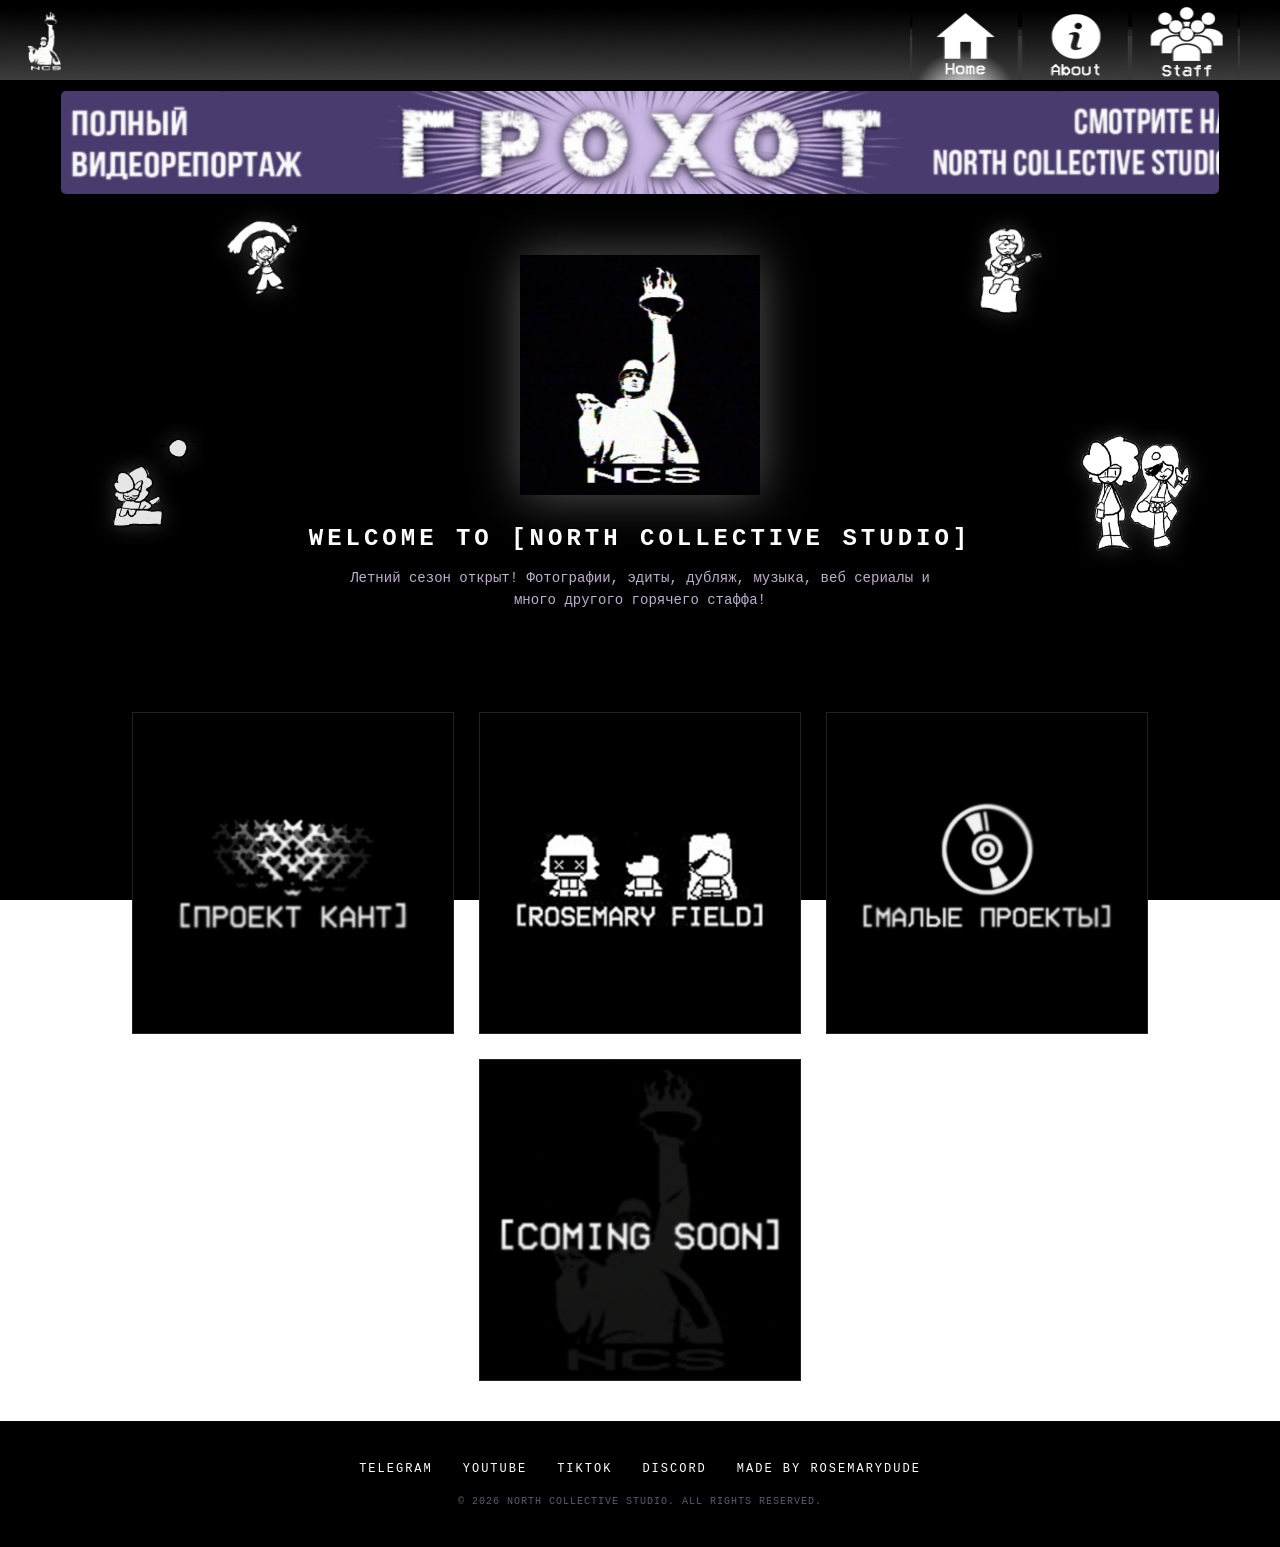
==== commit 611d30d9: "Add files via upload" ====
--- a/index.html
+++ b/index.html
@@ -162,8 +162,8 @@
     </header>
 
     
-    <a href="reimu.html" class="top-banner-link">
-        <img src="img/test.jpg" alt="Фестиваль ГРОХОД " class="top-banner-img">
+    <a href="GROHOT/grohot.html" class="top-banner-link">
+        <img src="img/ГРОХОТфест.png" alt="Фестиваль ГРОХОД " class="top-banner-img">
     </a>
 
     
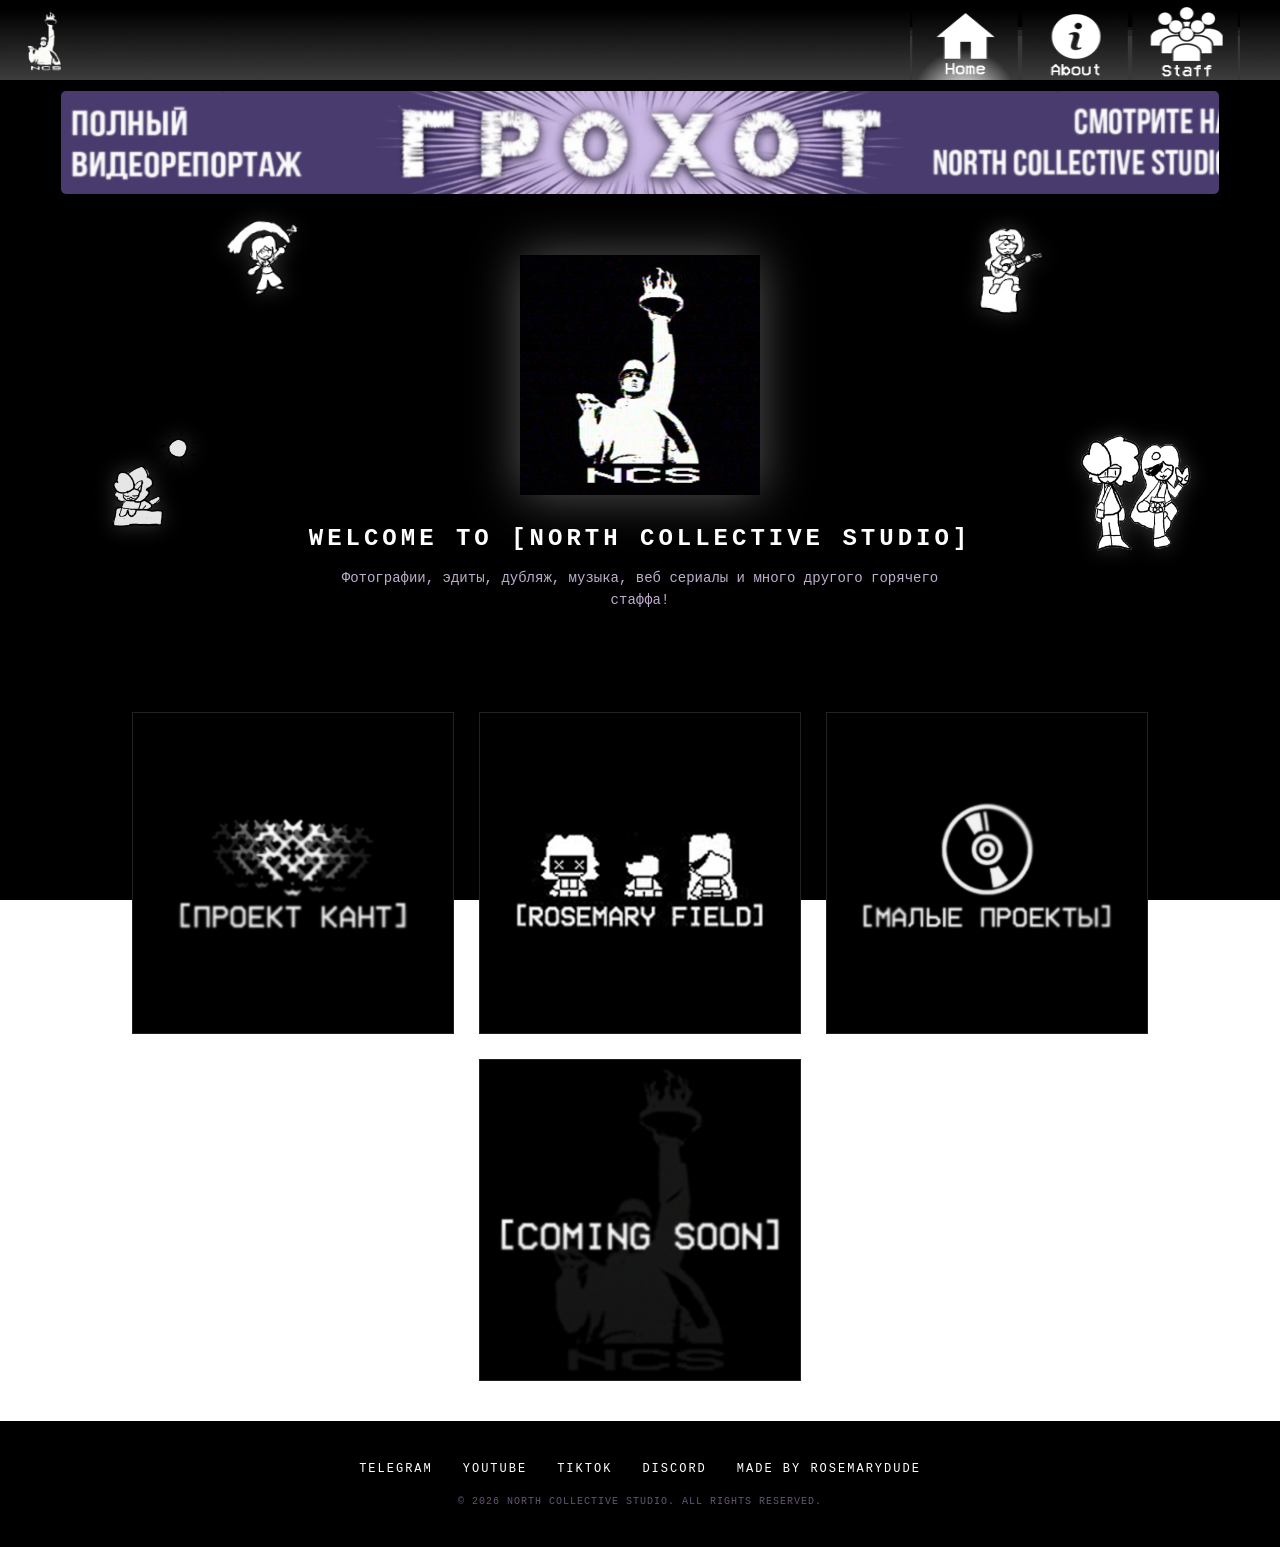
==== commit 4062b39f: "Add files via upload" ====
--- a/index.html
+++ b/index.html
@@ -185,7 +185,7 @@
         
         <h1 class="hero-title">Welcome to [North Collective Studio]</h1>
         <p class="hero-subtitle">
-            Летний сезон открыт! Фотографии, эдиты, дубляж, музыка, веб сериалы и много другого горячего стаффа!
+            Фотографии, эдиты, дубляж, музыка, веб сериалы и много другого горячего стаффа!
         </p>
     </section>
 
